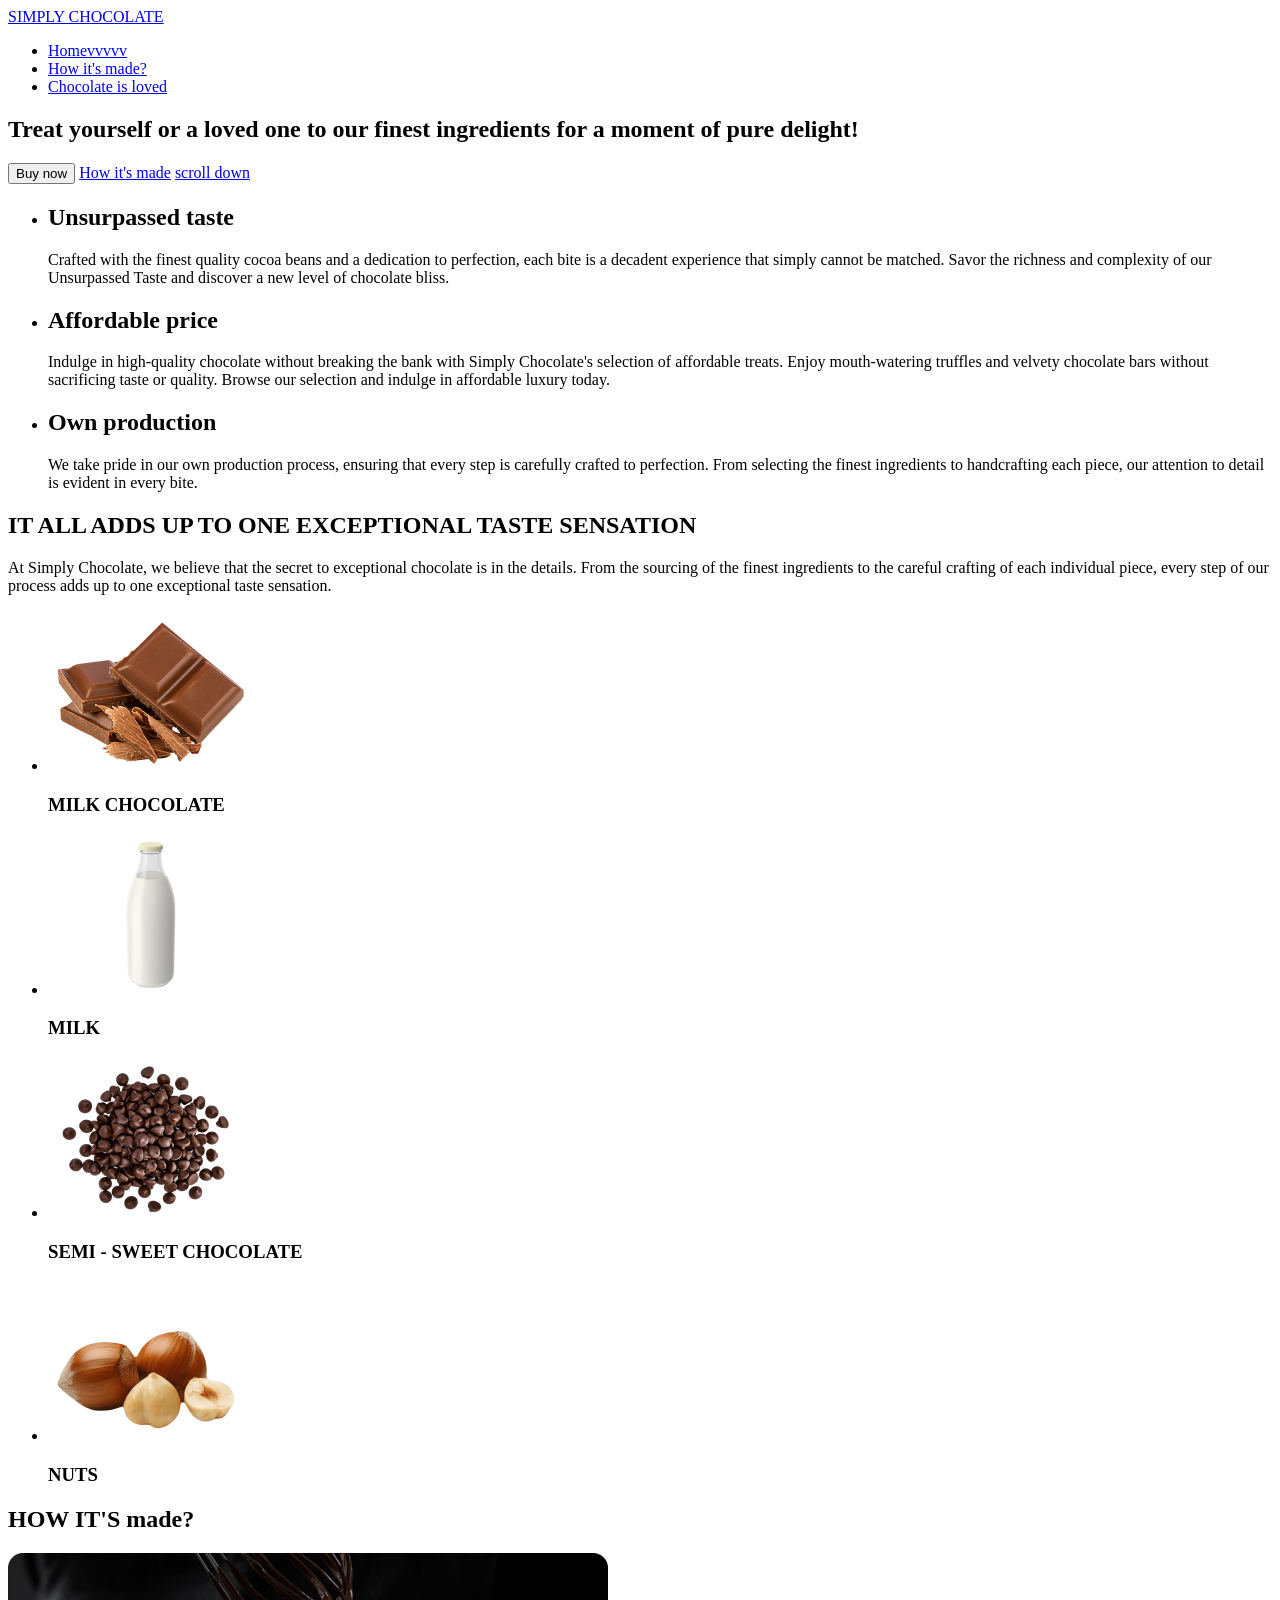
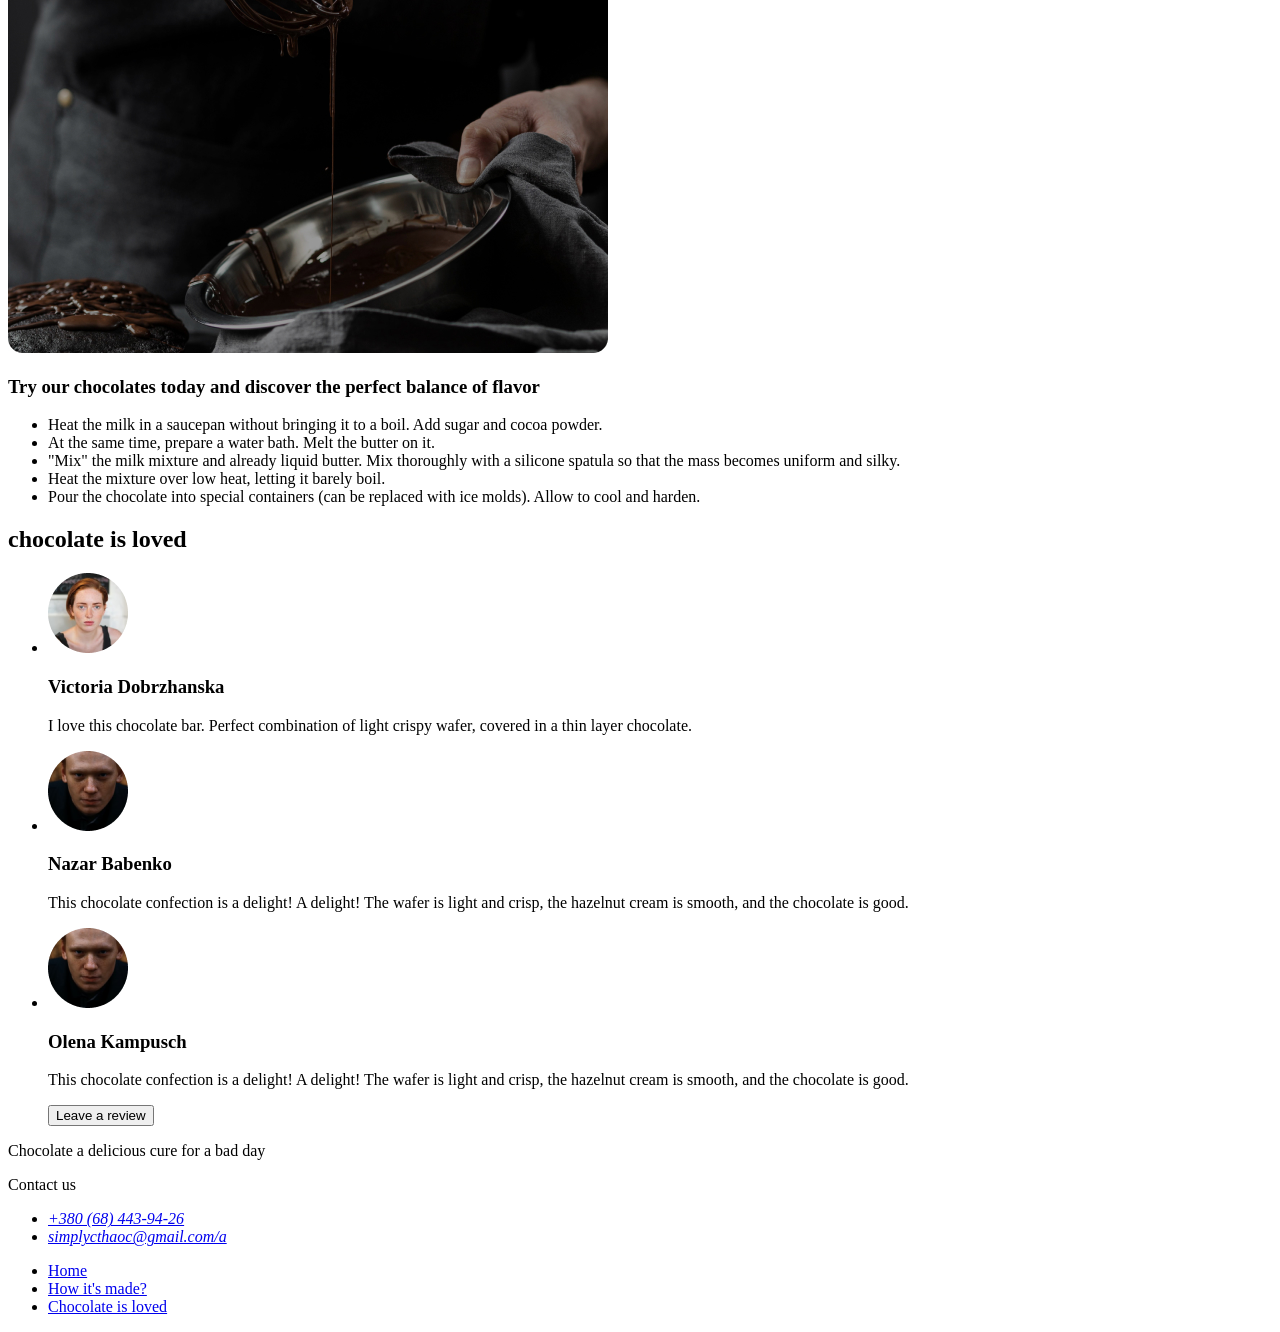
==== index.html @ fe91144f "update" ====
<!doctype html>
<html lang="en">
  <head>
    <meta charset="UTF-8" />
    <meta name="viewport" content="width=device-width, initial-scale=1.0" />
    <title>Document</title>
  </head>
  <body>
    <header id="home">
      <a href="./index.html">SIMPLY CHOCOLATE</a>
      <nav>
        <ul>
          <li>
            <a href="#home">Homevvvvv</a>
          </li>
          <li>
            <a href="#made">How it's made?</a>
          </li>
          <li>
            <a href="#loved">Chocolate is loved</a>
          </li>
        </ul>
      </nav>
    </header>
    <main>
      <section>
        <h1>
          Treat yourself or a loved one to our finest ingredients for a moment
          of pure delight!
        </h1>
        <button type="button">Buy now</button>
        <a href="#made">How it's made</a>
        <a href="#down">scroll down</a>
      </section>
      <section>
        <ul>
          <li>
            <h2>Unsurpassed taste</h2>
            <p>
              Crafted with the finest quality cocoa beans and a dedication to
              perfection, each bite is a decadent experience that simply cannot
              be matched. Savor the richness and complexity of our Unsurpassed
              Taste and discover a new level of chocolate bliss.
            </p>
          </li>
          <li>
            <h2>Affordable price</h2>
            <p>
              Indulge in high-quality chocolate without breaking the bank with
              Simply Chocolate's selection of affordable treats. Enjoy
              mouth-watering truffles and velvety chocolate bars without
              sacrificing taste or quality. Browse our selection and indulge in
              affordable luxury today.
            </p>
          </li>
          <li>
            <h2>Own production</h2>
            <p>
              We take pride in our own production process, ensuring that every
              step is carefully crafted to perfection. From selecting the finest
              ingredients to handcrafting each piece, our attention to detail is
              evident in every bite.
            </p>
          </li>
        </ul>
      </section>
      <section>
        <h2>IT ALL ADDS UP TO ONE EXCEPTIONAL TASTE SENSATION</h2>
        <p>
          At Simply Chocolate, we believe that the secret to exceptional
          chocolate is in the details. From the sourcing of the finest
          ingredients to the careful crafting of each individual piece, every
          step of our process adds up to one exceptional taste sensation.
        </p>
        <ul>
          <li>
            <img
              src="./img/milk_chokolate.png"
              width="206"
              height="160"
              alt="MILK CHOCOLATE"
            />
            <h3>MILK CHOCOLATE</h3>
          </li>
          <li>
            <img
              src="./img/milk.png"
              width="206"
              height="160"
              alt="MILK CHOCOLATE"
            />
            <h3>MILK</h3>
          </li>
          <li>
            <img
              src="./img/milk-white-chocolate.png"
              width="206"
              height="160"
              alt="MILK CHOCOLATE"
            />
            <h3>SEMI - SWEET CHOCOLATE</h3>
          </li>
          <li>
            <img
              src="./img/nuts.png"
              width="206"
              height="160"
              alt="MILK CHOCOLATE"
            />
            <h3>NUTS</h3>
          </li>
        </ul>
      </section>
      <section id="made">
        <h2>HOW IT'S made?</h2>
        <img
          src="./img/how-its-made.jpg"
          width="600"
          height="400"
          alt="How it's made"
        />
        <h3>
          Try our chocolates today and discover the perfect balance of flavor
        </h3>
        <ul>
          <li>
            Heat the milk in a saucepan without bringing it to a boil. Add sugar
            and cocoa powder.
          </li>
          <li>
            At the same time, prepare a water bath. Melt the butter on it.
          </li>
          <li>
            "Mix" the milk mixture and already liquid butter. Mix thoroughly
            with a silicone spatula so that the mass becomes uniform and silky.
          </li>
          <li>Heat the mixture over low heat, letting it barely boil.</li>
          <li>
            Pour the chocolate into special containers (can be replaced with ice
            molds). Allow to cool and harden.
          </li>
        </ul>
      </section>
      <section id="loved">
        <h2>chocolate is loved</h2>
        <ul>
          <li>
            <img
              src="./img/Victoria_Dobrzhanska.png"
              width="80"
              height="80"
              alt="Victoria_Dobrzhansk"
            />
            <h3>Victoria Dobrzhanska</h3>
            <p>
              I love this chocolate bar. Perfect combination of light crispy
              wafer, covered in a thin layer chocolate.
            </p>
          </li>
          <li>
            <img
              src="./img/Nazar_Babenko.png"
              width="80"
              height="80"
              alt="Nazar Babenko"
            />
            <h3>Nazar Babenko</h3>
            <p>
              This chocolate confection is a delight! A delight! The wafer is
              light and crisp, the hazelnut cream is smooth, and the chocolate
              is good.
            </p>
          </li>
          <li>
            <img
              src="./img/Nazar_Babenko.png"
              width="80"
              height="80"
              alt="Nazar Babenko"
            />
            <h3>Olena Kampusch</h3>
            <p>
              This chocolate confection is a delight! A delight! The wafer is
              light and crisp, the hazelnut cream is smooth, and the chocolate
              is good.
            </p>
          </li>
          <button type="button">Leave  a review</button>
        </ul>
      </section>
      <footer id="down"> 
        <p>Chocolate a delicious cure for a bad day</p>
        <p>Contact us</p>
        <address>
          <ul>
            <li><a href="tel:++380684439426">+380 (68) 443-94-26</a></li>
            <li><a href="mailto:simplycthaoc@gmail.com">simplycthaoc@gmail.com/a</li>
        </ul>
        </address>
        <ul>
          <li><a href="./index.html">Home</a></li>
          <li><a href="#made">How it's made?</a></li>
          <li><a href="#loved">Chocolate is loved</a></li>
        </ul>
      </footer>
    </main>
  </body>
</html>
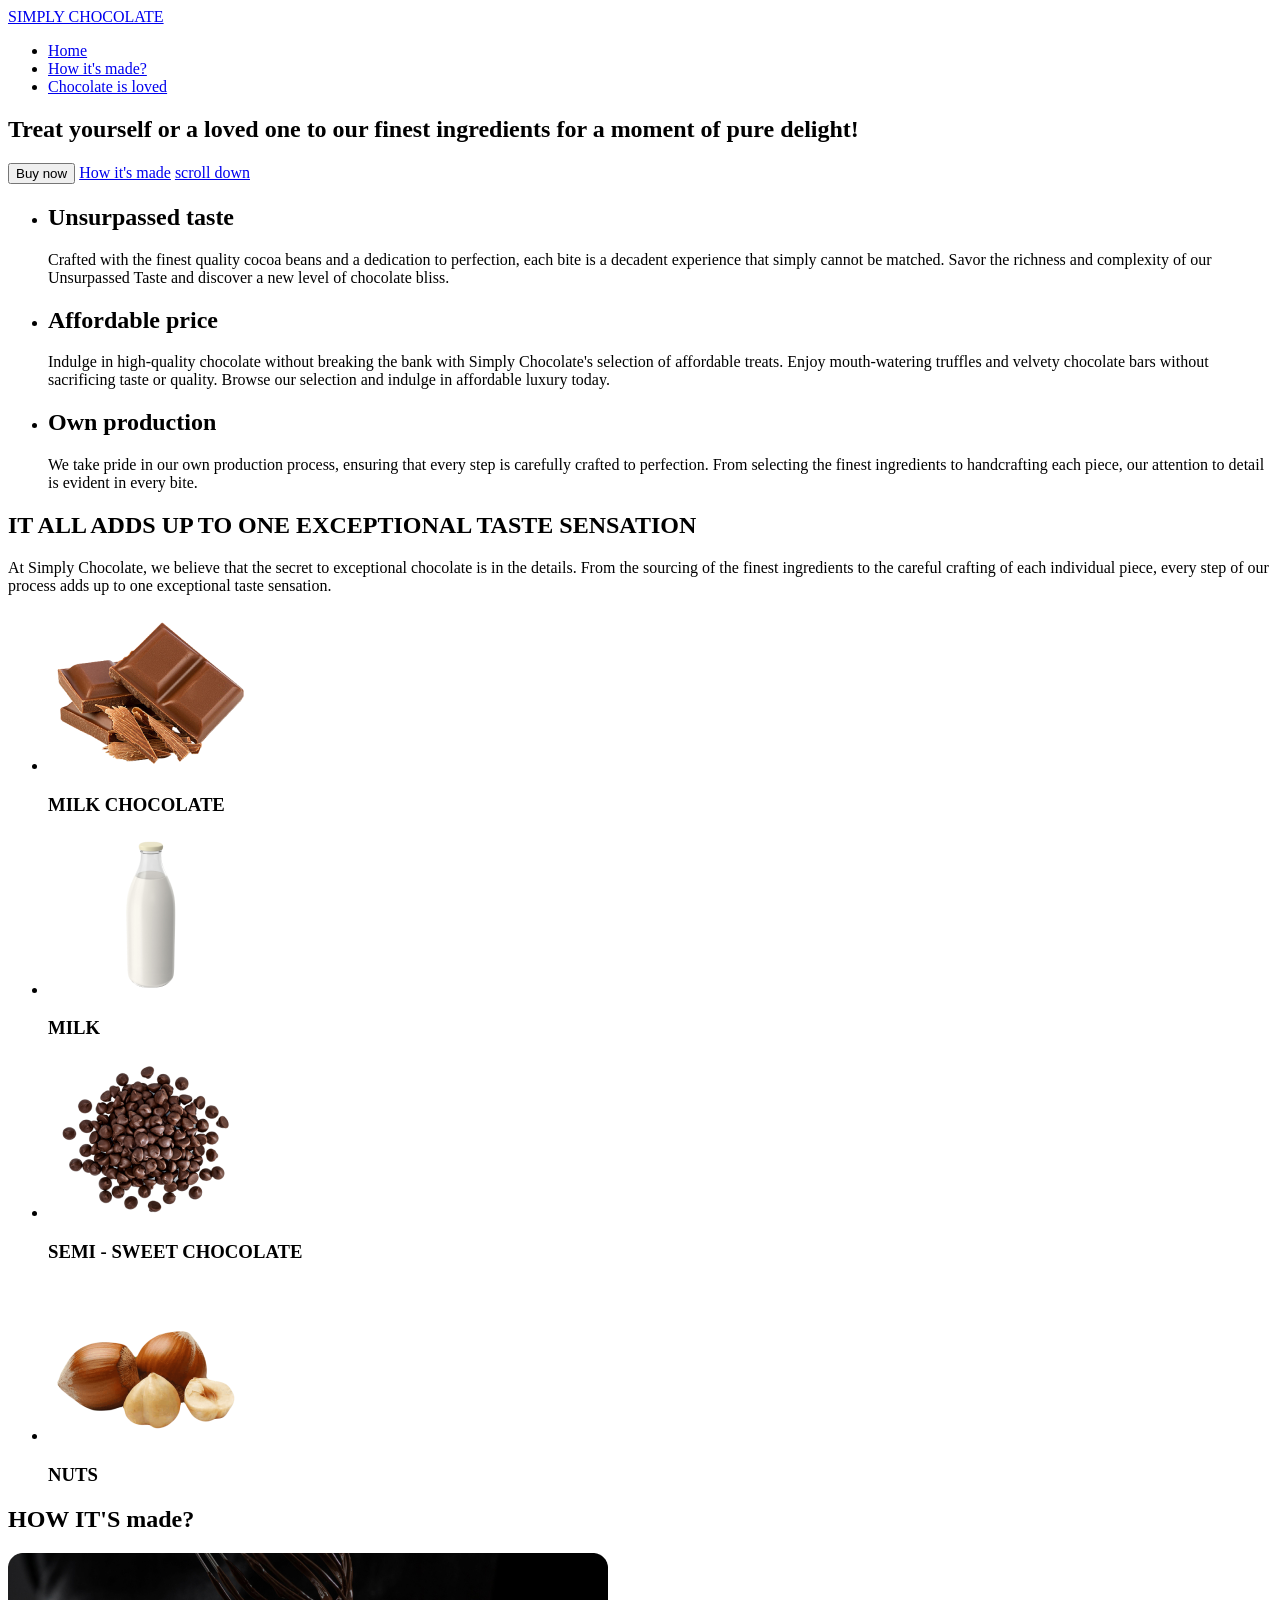
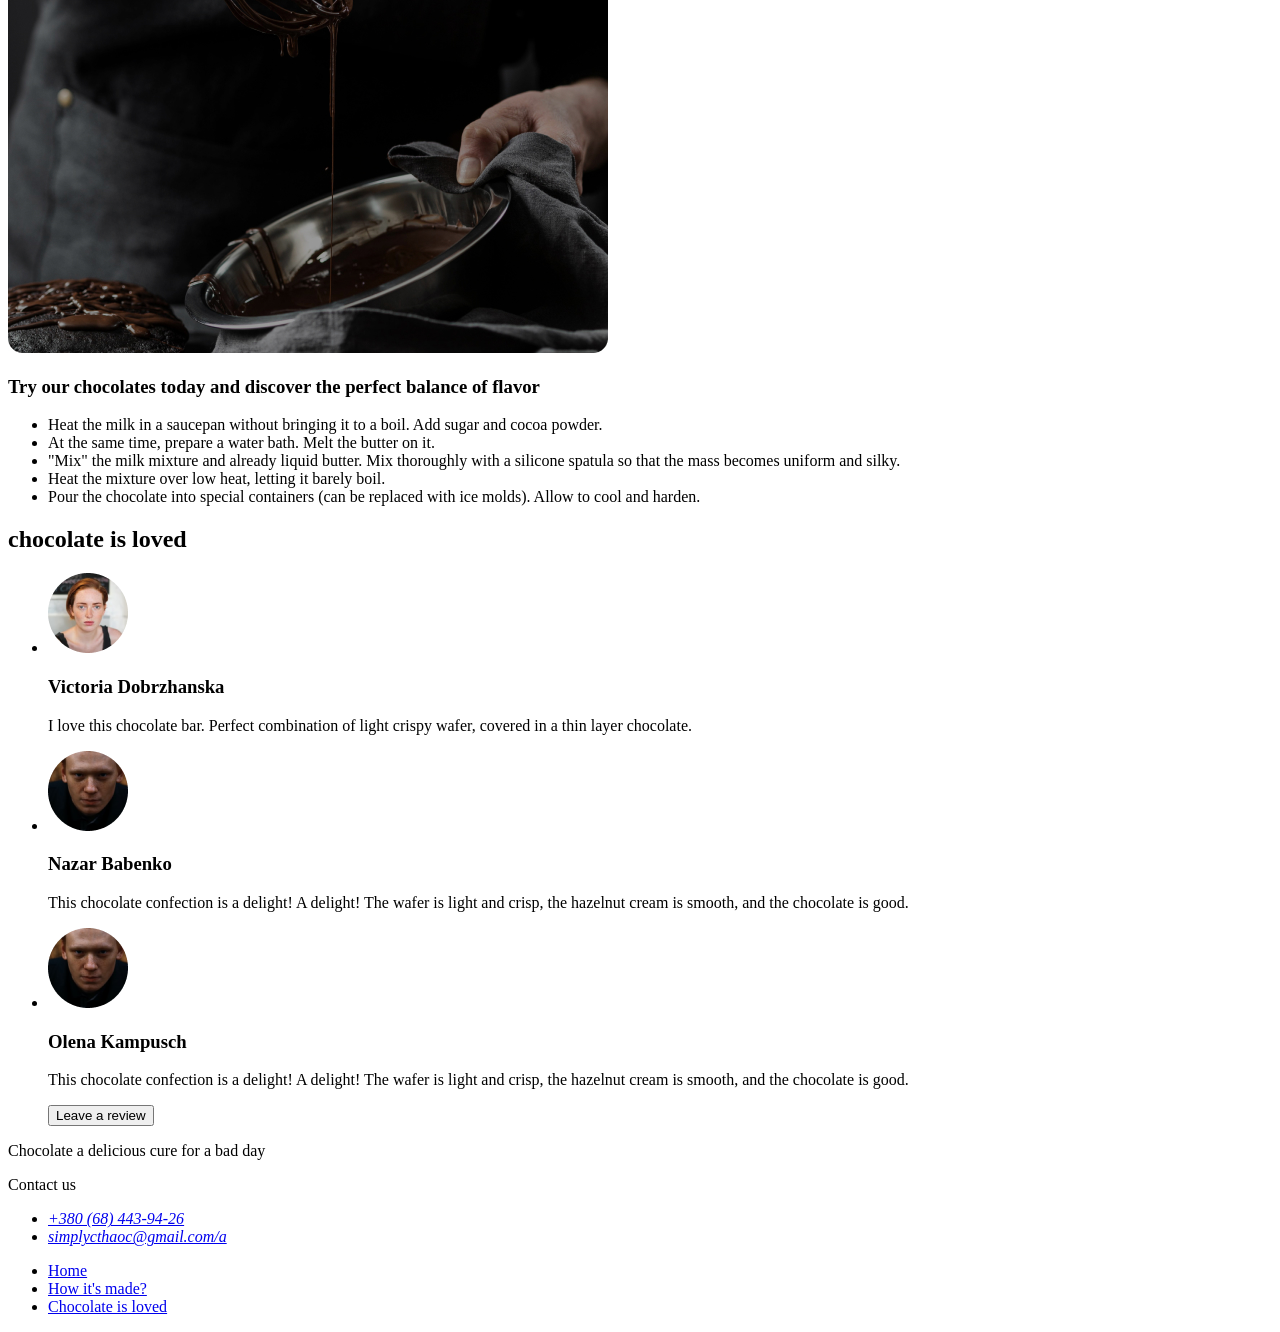
==== commit 34c0894e: "update" ====
--- a/index.html
+++ b/index.html
@@ -11,7 +11,7 @@
       <nav>
         <ul>
           <li>
-            <a href="#home">Homevvvvv</a>
+            <a href="#home">Home</a>
           </li>
           <li>
             <a href="#made">How it's made?</a>
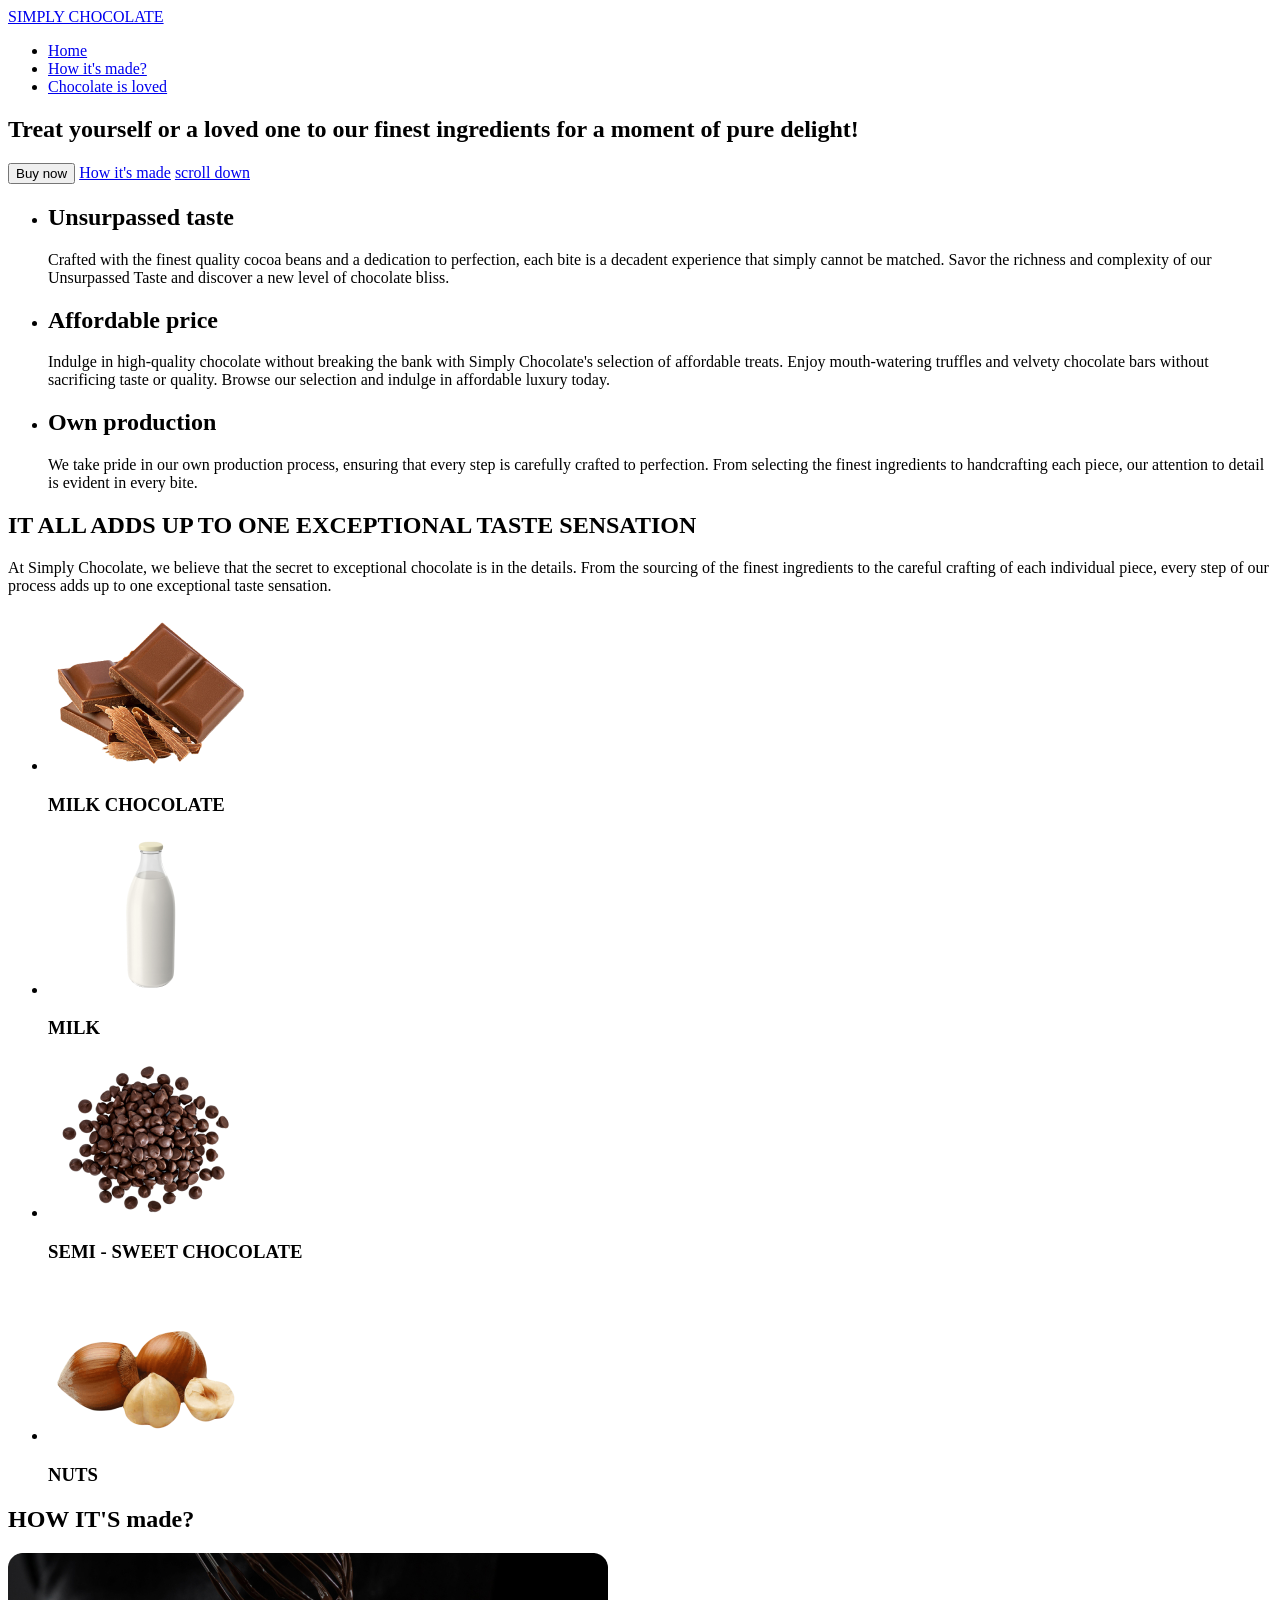
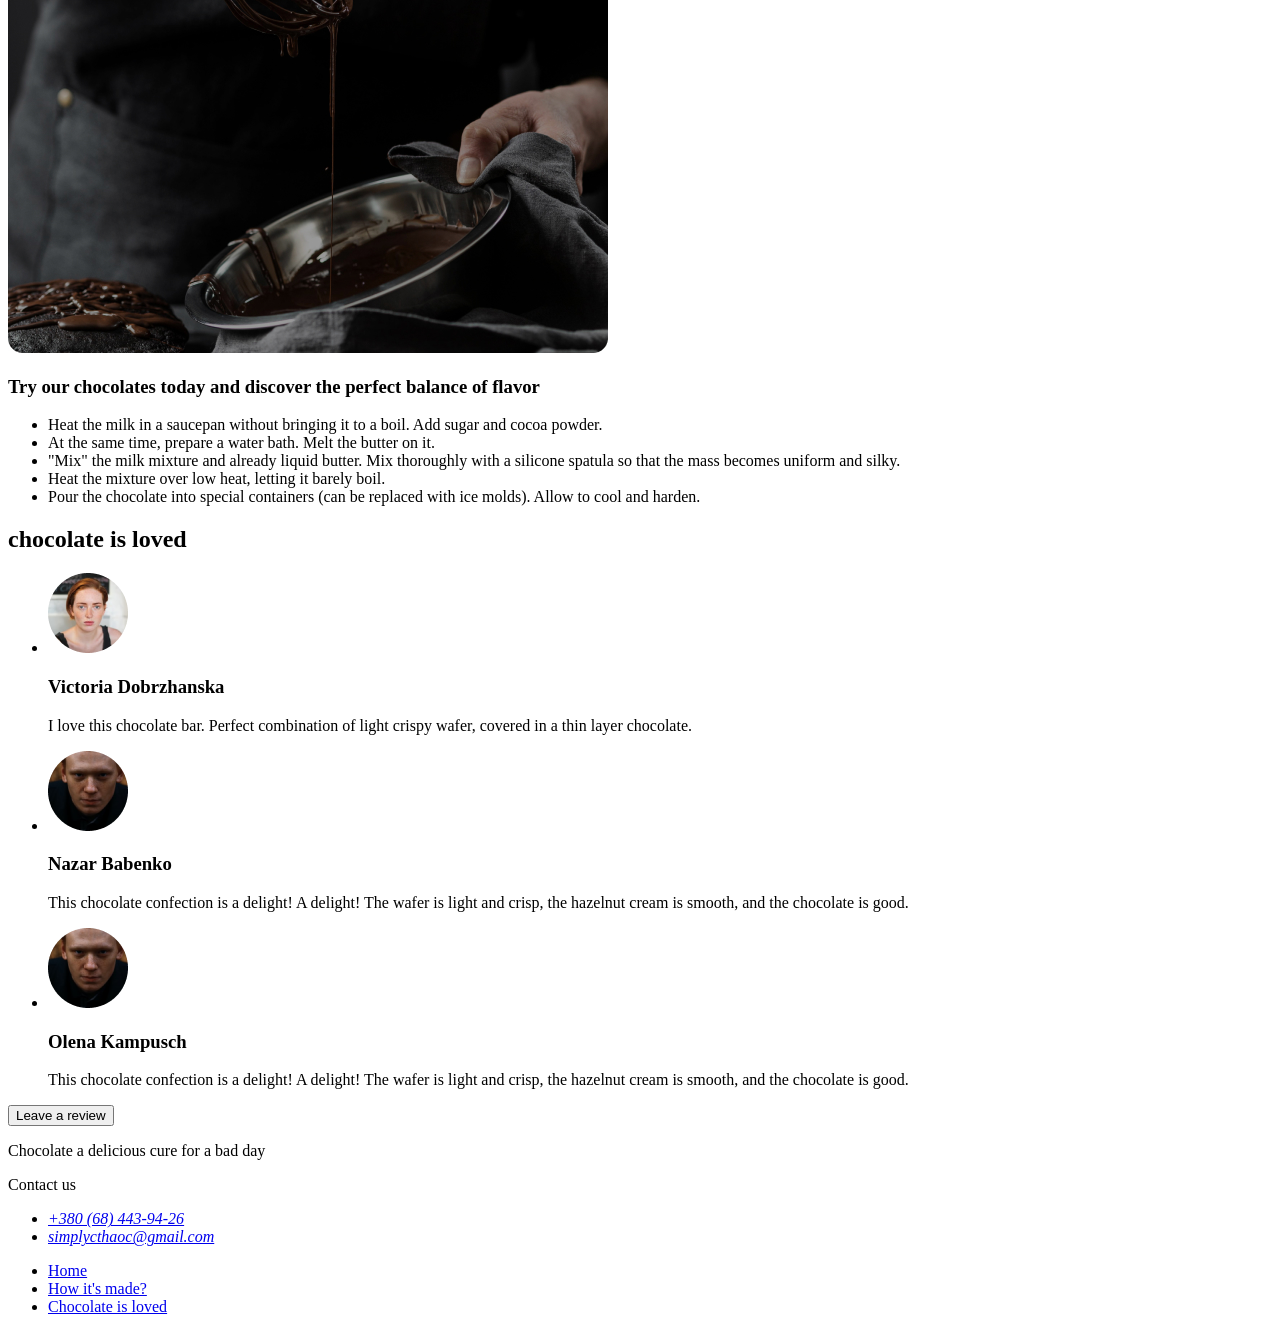
==== commit 1ecbe91c: "update" ====
--- a/index.html
+++ b/index.html
@@ -185,17 +185,18 @@
               is good.
             </p>
           </li>
-          <button type="button">Leave  a review</button>
-        </ul>
-      </section>
-      <footer id="down"> 
+        </ul>
+        <button type="button">Leave a review</button>
+      </section>
+    </main>
+    <footer id="down"> 
         <p>Chocolate a delicious cure for a bad day</p>
         <p>Contact us</p>
         <address>
           <ul>
-            <li><a href="tel:++380684439426">+380 (68) 443-94-26</a></li>
-            <li><a href="mailto:simplycthaoc@gmail.com">simplycthaoc@gmail.com/a</li>
-        </ul>
+            <li><a href="tel:+380684439426">+380 (68) 443-94-26</a></li>
+            <li><a href="mailto:simplycthaoc@gmail.com">simplycthaoc@gmail.com</a></li>
+          </ul>
         </address>
         <ul>
           <li><a href="./index.html">Home</a></li>
@@ -203,6 +204,5 @@
           <li><a href="#loved">Chocolate is loved</a></li>
         </ul>
       </footer>
-    </main>
   </body>
 </html>
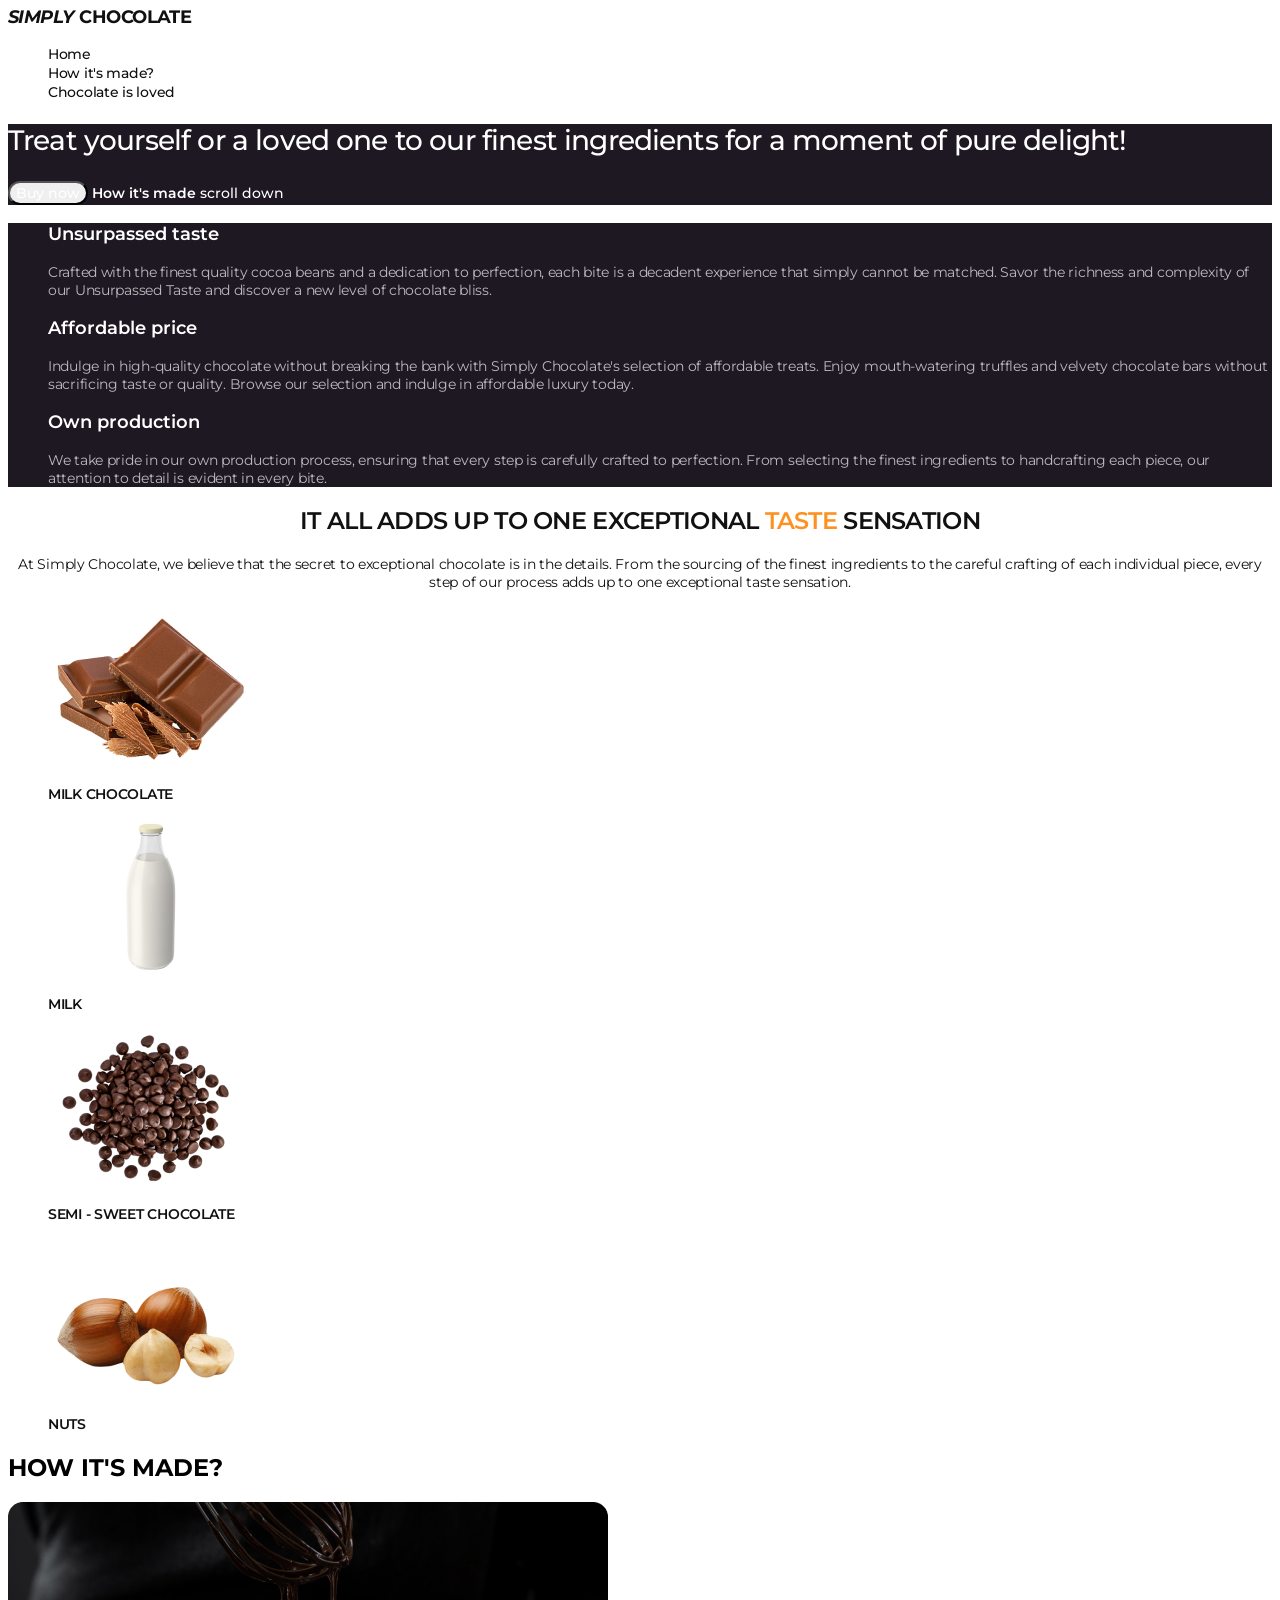
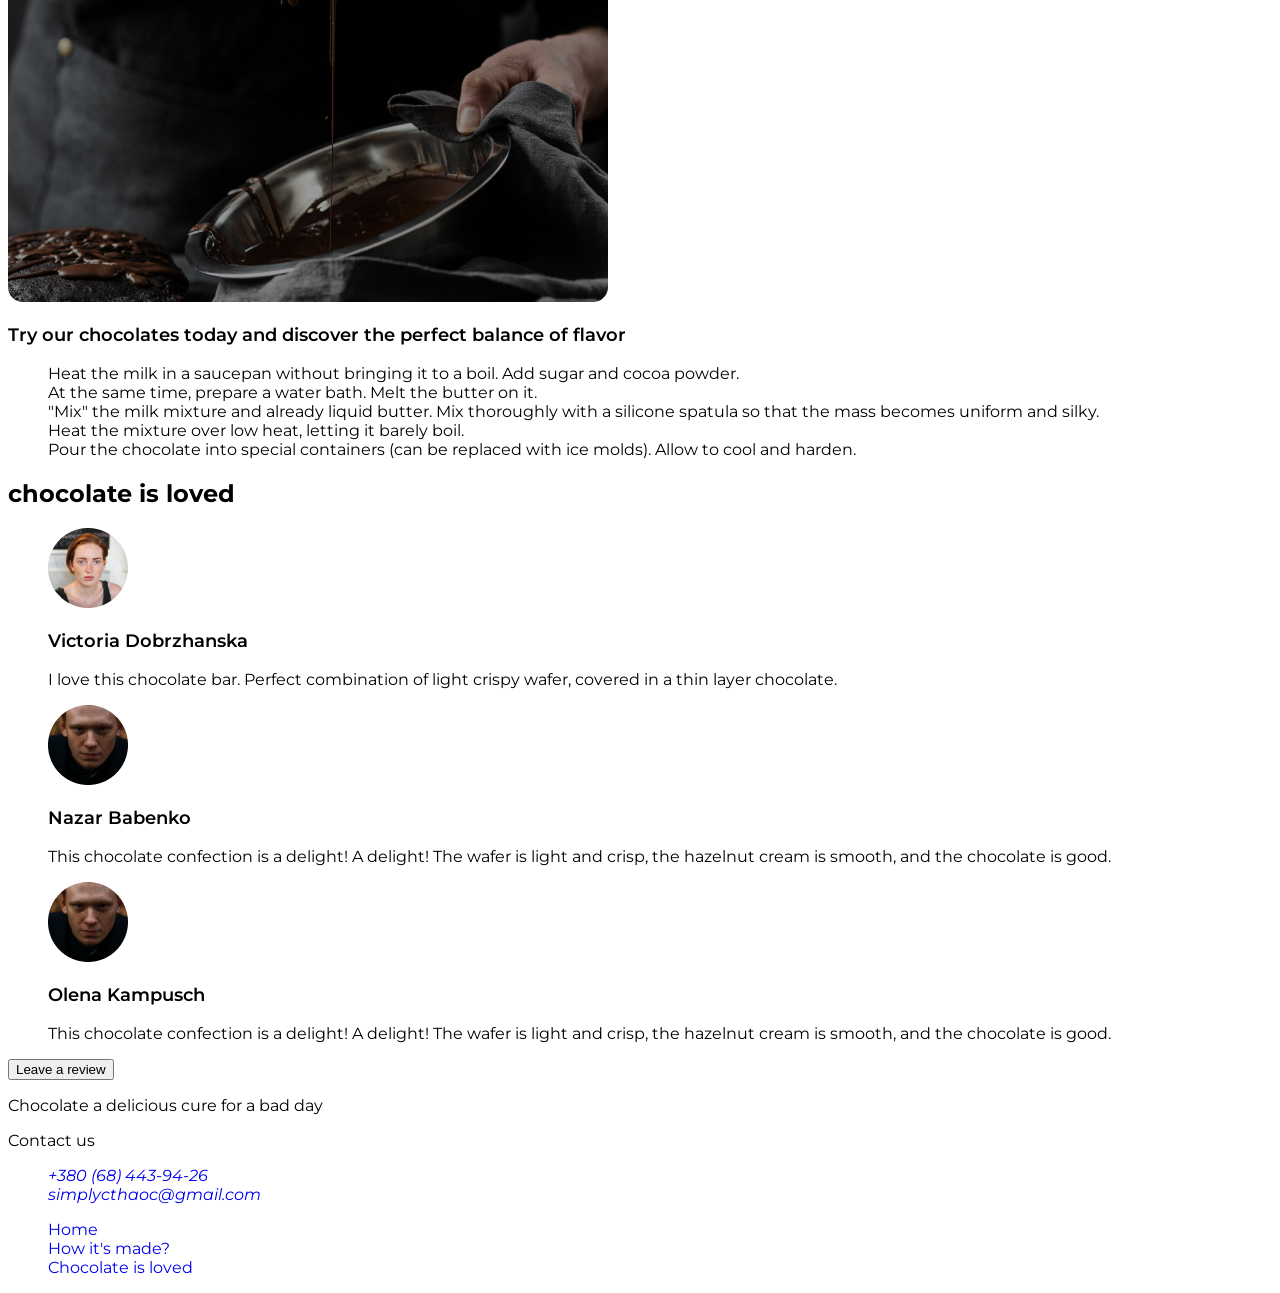
==== commit b598edf5: "update" ====
--- a/index.html
+++ b/index.html
@@ -4,48 +4,66 @@
     <meta charset="UTF-8" />
     <meta name="viewport" content="width=device-width, initial-scale=1.0" />
     <title>Document</title>
+    <link rel="preconnect" href="https://fonts.googleapis.com" />
+    <link rel="preconnect" href="https://fonts.gstatic.com" crossorigin />
+    <link
+      href="https://fonts.googleapis.com/css2?family=Montserrat:wght@400;500;600;700&display=swap"
+      rel="stylesheet"
+    />
+    <link rel="stylesheet" href="./style.css" />
   </head>
+
   <body>
-    <header id="home">
-      <a href="./index.html">SIMPLY CHOCOLATE</a>
-      <nav>
-        <ul>
-          <li>
-            <a href="#home">Home</a>
-          </li>
-          <li>
-            <a href="#made">How it's made?</a>
-          </li>
-          <li>
-            <a href="#loved">Chocolate is loved</a>
+    <!-- Header -->
+    <header class="header">
+      <a class="header-logo" href="./index.html"
+        ><span class="header-logo-italic">SIMPLY</span> CHOCOLATE</a
+      >
+      <nav class="header-navigation">
+        <ul class="header-list">
+          <li class="header-item">
+            <a class="header-link" href="#home">Home</a>
+          </li>
+
+          <li class="header-item">
+            <a class="header-link" href="#made">How it's made?</a>
+          </li>
+
+          <li class="header-item">
+            <a class="header-link" href="#loved">Chocolate is loved</a>
           </li>
         </ul>
       </nav>
     </header>
     <main>
-      <section>
-        <h1>
+      <!-- Hero -->
+      <section class="hero">
+        <h1 class="hero-title">
           Treat yourself or a loved one to our finest ingredients for a moment
           of pure delight!
         </h1>
-        <button type="button">Buy now</button>
-        <a href="#made">How it's made</a>
-        <a href="#down">scroll down</a>
-      </section>
-      <section>
-        <ul>
-          <li>
-            <h2>Unsurpassed taste</h2>
-            <p>
+
+        <button class="hero-button" type="button">Buy now</button>
+        <a class="hero-button-link" href="#made">How it's made</a>
+        <a class="hero-button-scroll" href="#down">scroll down</a>
+      </section>
+
+      <!-- Our Values Hidden-->
+      <section class="features">
+        <h2 class="visually-hidden">Our Values</h2>
+        <ul class="features-list">
+          <li class="features-item">
+            <h3 class="features-subtitle">Unsurpassed taste</h3>
+            <p class="features-item-text">
               Crafted with the finest quality cocoa beans and a dedication to
               perfection, each bite is a decadent experience that simply cannot
               be matched. Savor the richness and complexity of our Unsurpassed
               Taste and discover a new level of chocolate bliss.
             </p>
           </li>
-          <li>
-            <h2>Affordable price</h2>
-            <p>
+          <li class="features-item">
+            <h3 class="features-subtitle">Affordable price</h3>
+            <p class="features-item-text">
               Indulge in high-quality chocolate without breaking the bank with
               Simply Chocolate's selection of affordable treats. Enjoy
               mouth-watering truffles and velvety chocolate bars without
@@ -53,9 +71,9 @@
               affordable luxury today.
             </p>
           </li>
-          <li>
-            <h2>Own production</h2>
-            <p>
+          <li class="features-item">
+            <h3 class="features-subtitle">Own production</h3>
+            <p class="features-item-text">
               We take pride in our own production process, ensuring that every
               step is carefully crafted to perfection. From selecting the finest
               ingredients to handcrafting each piece, our attention to detail is
@@ -64,55 +82,67 @@
           </li>
         </ul>
       </section>
-      <section>
-        <h2>IT ALL ADDS UP TO ONE EXCEPTIONAL TASTE SENSATION</h2>
-        <p>
+
+      <!-- IT ALL ADDS UP TO ONE EXCEPTIONAL TASTE SENSATION -->
+      <section class="taste">
+        <h2 class="taste-title">
+          It all adds up to one exceptional
+          <span class="accent">taste</span> sensation
+        </h2>
+        <p class="taste-text">
           At Simply Chocolate, we believe that the secret to exceptional
           chocolate is in the details. From the sourcing of the finest
           ingredients to the careful crafting of each individual piece, every
           step of our process adds up to one exceptional taste sensation.
         </p>
-        <ul>
-          <li>
-            <img
+
+        <ul class="taste-list">
+          <li class="taste-item">
+            <img
+              class="taste-image"
               src="./img/milk_chokolate.png"
               width="206"
               height="160"
               alt="MILK CHOCOLATE"
             />
-            <h3>MILK CHOCOLATE</h3>
-          </li>
-          <li>
-            <img
+            <h3 class="taste-subtitle">MILK CHOCOLATE</h3>
+          </li>
+          <li class="taste-item">
+            <img
+              class="taste-image"
               src="./img/milk.png"
               width="206"
               height="160"
               alt="MILK CHOCOLATE"
             />
-            <h3>MILK</h3>
-          </li>
-          <li>
-            <img
+            <h3 class="taste-subtitle">MILK</h3>
+          </li>
+          <li class="taste-item">
+            <img
+              class="taste-image"
               src="./img/milk-white-chocolate.png"
               width="206"
               height="160"
               alt="MILK CHOCOLATE"
             />
-            <h3>SEMI - SWEET CHOCOLATE</h3>
-          </li>
-          <li>
-            <img
+            <h3 class="taste-subtitle">SEMI - SWEET CHOCOLATE</h3>
+          </li>
+          <li class="taste-item">
+            <img
+              class="taste-image"
               src="./img/nuts.png"
               width="206"
               height="160"
               alt="MILK CHOCOLATE"
             />
-            <h3>NUTS</h3>
-          </li>
-        </ul>
-      </section>
+            <h3 class="taste-subtitle">NUTS</h3>
+          </li>
+        </ul>
+      </section>
+
+      <!-- HOW IT'S MADE? -->
       <section id="made">
-        <h2>HOW IT'S made?</h2>
+        <h2>HOW IT'S MADE?</h2>
         <img
           src="./img/how-its-made.jpg"
           width="600"
@@ -141,6 +171,8 @@
           </li>
         </ul>
       </section>
+
+      <!-- chocolate is loved -->
       <section id="loved">
         <h2>chocolate is loved</h2>
         <ul>
@@ -189,20 +221,24 @@
         <button type="button">Leave a review</button>
       </section>
     </main>
-    <footer id="down"> 
-        <p>Chocolate a delicious cure for a bad day</p>
-        <p>Contact us</p>
-        <address>
-          <ul>
-            <li><a href="tel:+380684439426">+380 (68) 443-94-26</a></li>
-            <li><a href="mailto:simplycthaoc@gmail.com">simplycthaoc@gmail.com</a></li>
-          </ul>
-        </address>
+
+    <!-- Footer -->
+    <footer id="down">
+      <p>Chocolate a delicious cure for a bad day</p>
+      <p>Contact us</p>
+      <address>
         <ul>
-          <li><a href="./index.html">Home</a></li>
-          <li><a href="#made">How it's made?</a></li>
-          <li><a href="#loved">Chocolate is loved</a></li>
-        </ul>
-      </footer>
+          <li><a href="tel:+380684439426">+380 (68) 443-94-26</a></li>
+          <li>
+            <a href="mailto:simplycthaoc@gmail.com">simplycthaoc@gmail.com</a>
+          </li>
+        </ul>
+      </address>
+      <ul>
+        <li><a href="./index.html">Home</a></li>
+        <li><a href="#made">How it's made?</a></li>
+        <li><a href="#loved">Chocolate is loved</a></li>
+      </ul>
+    </footer>
   </body>
 </html>
--- a/style.css
+++ b/style.css
@@ -0,0 +1,156 @@
+html {
+  scroll-behavior: smooth;
+}
+
+body {
+  font-family: "Montserrat", Arial, sans-serif;
+}
+
+ul {
+  list-style-type: none;
+}
+
+a {
+  text-decoration: none;
+}
+
+h3 {
+  font-weight: 600;
+  font-size: 18px;
+}
+.header-logo {
+  font-weight: 700;
+  font-size: 18px;
+  line-height: 1.11;
+  letter-spacing: -0.03em;
+  color: #111;
+}
+
+.header-logo span {
+  font-style: italic;
+}
+
+.header-logo-italic {
+  font-style: italic;
+}
+
+.header-link {
+  color: #111;
+  font-size: 14px;
+  font-style: normal;
+  font-weight: 500;
+  line-height: 16px; /* 114.286% */
+  letter-spacing: -0.28px;
+}
+.header-link:hover {
+  color: #fd9222;
+}
+
+.hero {
+  background-color: #1e1823;
+}
+
+.hero-title {
+  font-weight: 500;
+  font-size: 28px;
+  line-height: 1.21;
+  letter-spacing: -0.03em;
+  color: #fff;
+}
+
+.hero-button {
+  font-weight: 500;
+  font-family: Montserrat, sans-serif;
+  font-size: 14px;
+  border-radius: 100px;
+  color: #fff;
+}
+
+.hero-button-link {
+  font-weight: 600;
+  font-size: 14px;
+  color: #fff;
+}
+
+.hero-button-scroll {
+  font-weight: 500;
+  font-size: 14px;
+  line-height: 1.29;
+  letter-spacing: -0.03;
+  color: #fff;
+}
+
+.features {
+  background: #1e1823;
+}
+
+.visually-hidden {
+  position: absolute;
+  width: 1px;
+  height: 1px;
+  margin: -1px;
+  border: 0;
+  padding: 0;
+  white-space: nowrap;
+  clip-path: inset(100%);
+  clip: rect(0 0 0 0);
+  overflow: hidden;
+}
+
+.features-list {
+}
+
+.features-item {
+}
+.features-subtitle {
+  font-weight: 600;
+  font-size: 18px;
+  color: #fff;
+}
+
+.features-item-text {
+  font-size: 14px;
+  letter-spacing: -0.02em;
+  color: rgba(255, 255, 255, 0.7);
+}
+
+.taste {
+}
+
+.taste-title {
+  font-weight: 600;
+  font-size: 24px;
+  line-height: 1.17;
+  letter-spacing: -0.03em;
+  text-transform: uppercase;
+  text-align: center;
+  color: #111;
+}
+
+.taste-text {
+  font-size: 14px;
+  line-height: 1.29;
+  letter-spacing: -0.02em;
+  text-align: center;
+  color: #111;
+}
+
+.taste-list {
+}
+.taste-item {
+}
+.taste-image {
+}
+
+.taste-title .accent {
+  color: #fd9222;
+}
+
+.taste-subtitle {
+  font-weight: 600;
+  font-size: 14px;
+  line-height: 1.29;
+  letter-spacing: -0.02em;
+  text-transform: uppercase;
+  color: #111;
+}
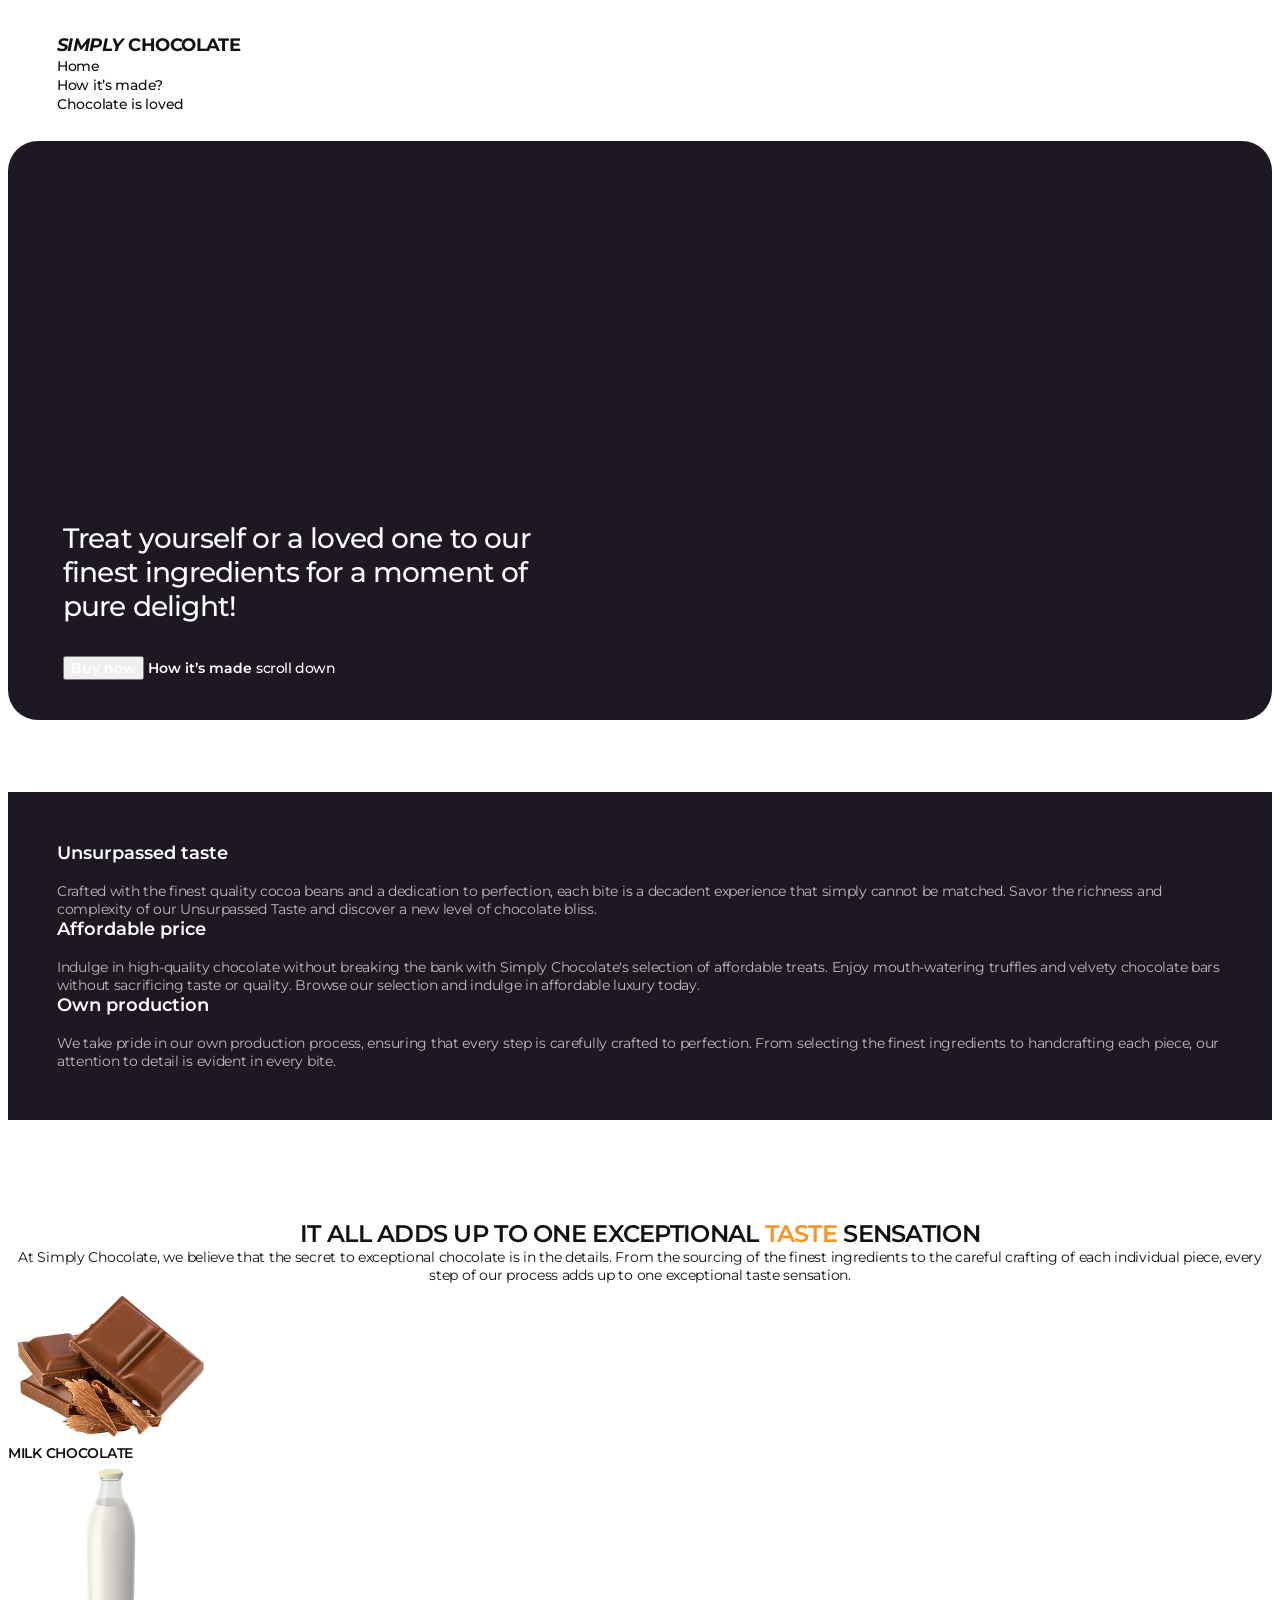
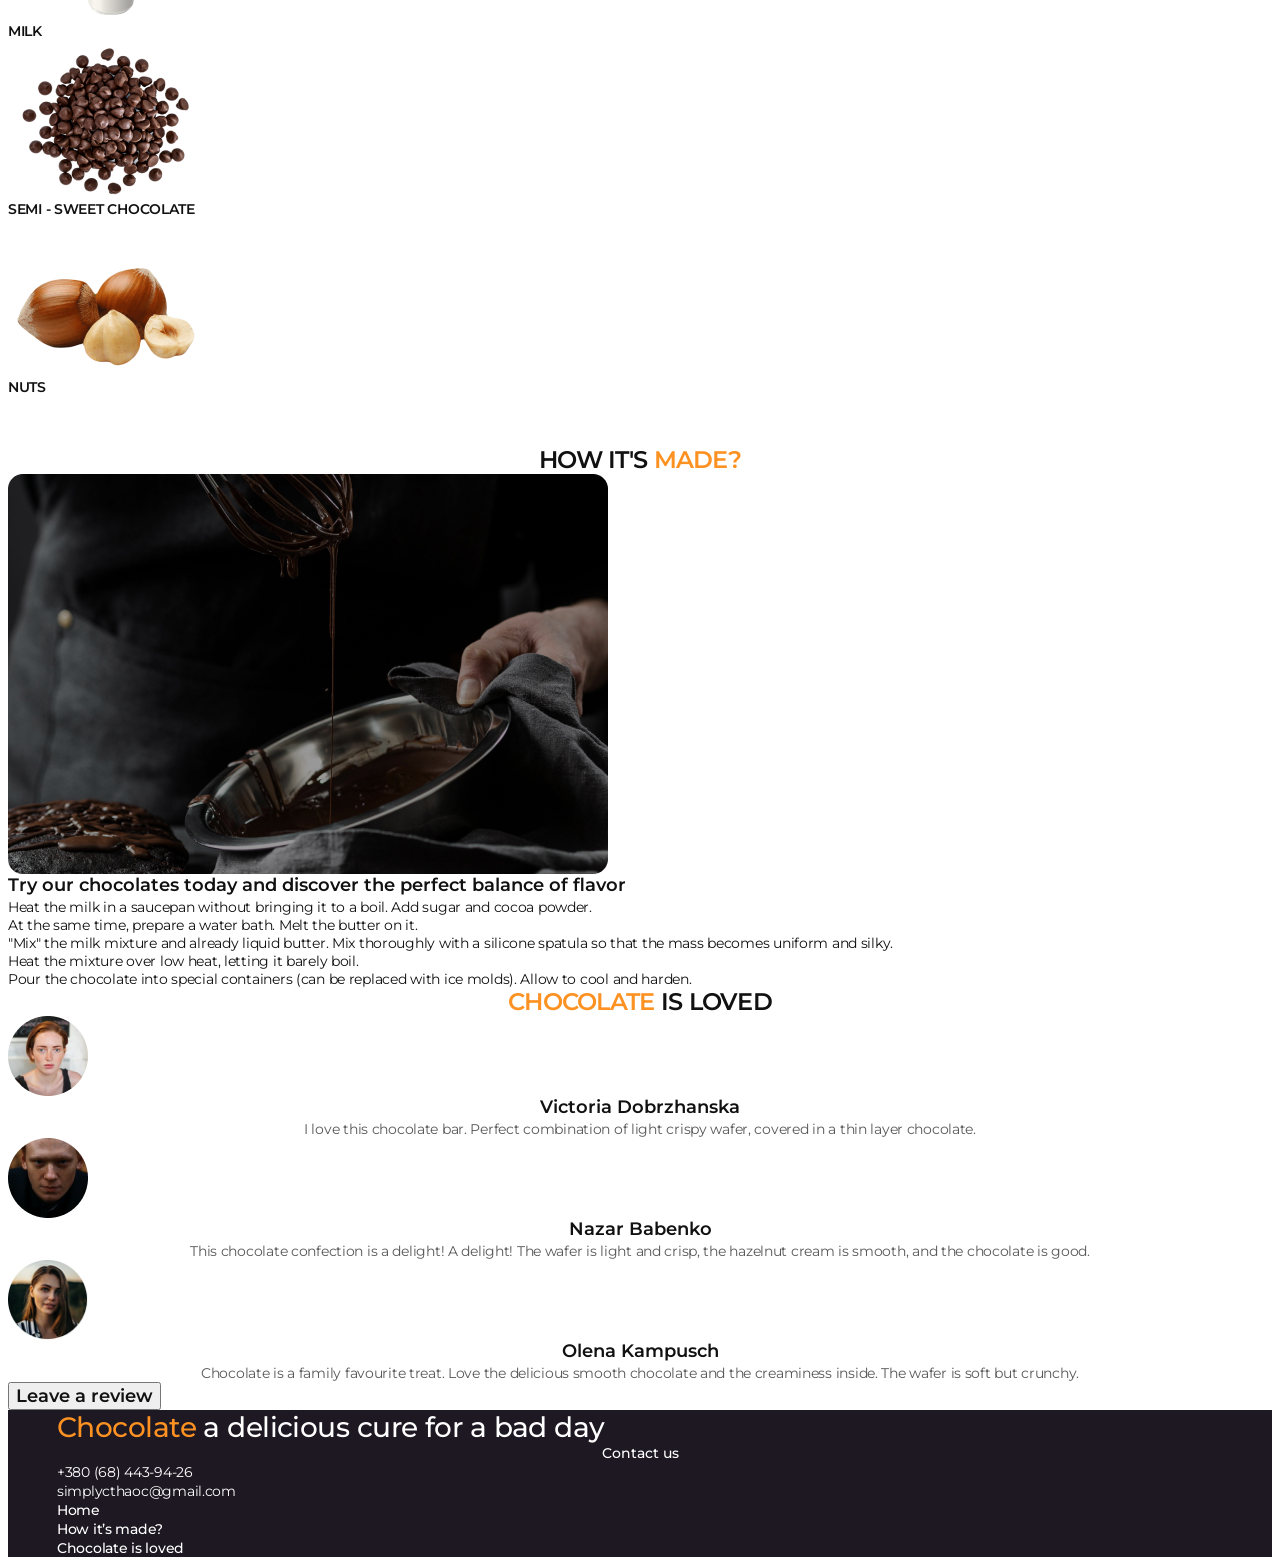
==== commit 247a1b04: "uodate" ====
--- a/index.html
+++ b/index.html
@@ -3,7 +3,7 @@
   <head>
     <meta charset="UTF-8" />
     <meta name="viewport" content="width=device-width, initial-scale=1.0" />
-    <title>Document</title>
+    <title>SIMPLY CHOCOLATE</title>
     <link rel="preconnect" href="https://fonts.googleapis.com" />
     <link rel="preconnect" href="https://fonts.gstatic.com" crossorigin />
     <link
@@ -14,78 +14,75 @@
   </head>
 
   <body>
-    <!-- Header -->
     <header class="header">
-      <a class="header-logo" href="./index.html"
-        ><span class="header-logo-italic">SIMPLY</span> CHOCOLATE</a
-      >
-      <nav class="header-navigation">
-        <ul class="header-list">
-          <li class="header-item">
-            <a class="header-link" href="#home">Home</a>
-          </li>
-
-          <li class="header-item">
-            <a class="header-link" href="#made">How it's made?</a>
-          </li>
-
-          <li class="header-item">
-            <a class="header-link" href="#loved">Chocolate is loved</a>
-          </li>
-        </ul>
-      </nav>
+      <div class="container">
+        <nav class="header-navigation">
+          <a class="header-logo" href="./index.html"
+            ><span class="header-logo-italic">SIMPLY</span> CHOCOLATE</a
+          >
+          <ul class="header-list">
+            <li class="header-item">
+              <a class="header-link" href="./index.html">Home</a>
+            </li>
+            <li class="header-item">
+              <a class="header-link" href="#made">How it’s made?</a>
+            </li>
+            <li class="header-item">
+              <a class="header-link" href="">Chocolate is loved</a>
+            </li>
+          </ul>
+        </nav>
+      </div>
     </header>
     <main>
-      <!-- Hero -->
       <section class="hero">
-        <h1 class="hero-title">
-          Treat yourself or a loved one to our finest ingredients for a moment
-          of pure delight!
-        </h1>
-
-        <button class="hero-button" type="button">Buy now</button>
-        <a class="hero-button-link" href="#made">How it's made</a>
-        <a class="hero-button-scroll" href="#down">scroll down</a>
-      </section>
-
-      <!-- Our Values Hidden-->
-      <section class="features">
-        <h2 class="visually-hidden">Our Values</h2>
-        <ul class="features-list">
-          <li class="features-item">
-            <h3 class="features-subtitle">Unsurpassed taste</h3>
-            <p class="features-item-text">
-              Crafted with the finest quality cocoa beans and a dedication to
-              perfection, each bite is a decadent experience that simply cannot
-              be matched. Savor the richness and complexity of our Unsurpassed
-              Taste and discover a new level of chocolate bliss.
-            </p>
-          </li>
-          <li class="features-item">
-            <h3 class="features-subtitle">Affordable price</h3>
-            <p class="features-item-text">
-              Indulge in high-quality chocolate without breaking the bank with
-              Simply Chocolate's selection of affordable treats. Enjoy
-              mouth-watering truffles and velvety chocolate bars without
-              sacrificing taste or quality. Browse our selection and indulge in
-              affordable luxury today.
-            </p>
-          </li>
-          <li class="features-item">
-            <h3 class="features-subtitle">Own production</h3>
-            <p class="features-item-text">
-              We take pride in our own production process, ensuring that every
-              step is carefully crafted to perfection. From selecting the finest
-              ingredients to handcrafting each piece, our attention to detail is
-              evident in every bite.
-            </p>
-          </li>
-        </ul>
-      </section>
-
-      <!-- IT ALL ADDS UP TO ONE EXCEPTIONAL TASTE SENSATION -->
+        <div class="container">
+          <h1 class="hero-title">
+            Treat yourself or a loved one to our finest ingredients for a moment
+            of pure delight!
+          </h1>
+          <button class="hero-button" type="button">Buy now</button>
+          <a class="hero-button-link" href="#made">How it’s made</a>
+          <a class="hero-scroll-link" href="#features">scroll down</a>
+        </div>
+      </section>
+      <section class="features" id="features">
+        <div class="container">
+          <h2 class="visually-hidden">Our Values</h2>
+          <ul class="features-list" id="features-list">
+            <li class="features-item">
+              <h3 class="features-subtitle">Unsurpassed taste</h3>
+              <p class="features-item-text">
+                Crafted with the finest quality cocoa beans and a dedication to
+                perfection, each bite is a decadent experience that simply
+                cannot be matched. Savor the richness and complexity of our
+                Unsurpassed Taste and discover a new level of chocolate bliss.
+              </p>
+            </li>
+            <li class="features-item">
+              <h3 class="features-subtitle">Affordable price</h3>
+              <p class="features-item-text">
+                Indulge in high-quality chocolate without breaking the bank with
+                Simply Chocolate's selection of affordable treats. Enjoy
+                mouth-watering truffles and velvety chocolate bars without
+                sacrificing taste or quality. Browse our selection and indulge
+                in affordable luxury today.
+              </p>
+            </li>
+            <li class="features-item">
+              <h3 class="features-subtitle">Own production</h3>
+              <p class="features-item-text">
+                We take pride in our own production process, ensuring that every
+                step is carefully crafted to perfection. From selecting the
+                finest ingredients to handcrafting each piece, our attention to
+                detail is evident in every bite.
+              </p>
+            </li>
+          </ul>
+        </div>
+      </section>
       <section class="taste">
-        <h2 class="taste-title">
+        <h2 class="taste-title section-title">
           It all adds up to one exceptional
           <span class="accent">taste</span> sensation
         </h2>
@@ -95,150 +92,182 @@
           ingredients to the careful crafting of each individual piece, every
           step of our process adds up to one exceptional taste sensation.
         </p>
-
         <ul class="taste-list">
           <li class="taste-item">
             <img
-              class="taste-image"
               src="./img/milk_chokolate.png"
               width="206"
               height="160"
-              alt="MILK CHOCOLATE"
-            />
-            <h3 class="taste-subtitle">MILK CHOCOLATE</h3>
-          </li>
-          <li class="taste-item">
-            <img
-              class="taste-image"
+              alt="mILK CHOCOLATE"
+              class="taste-image"
+            />
+            <h3 class="taste-subtitle">mILK CHOCOLATE</h3>
+          </li>
+          <li class="taste-item">
+            <img
               src="./img/milk.png"
-              width="206"
-              height="160"
-              alt="MILK CHOCOLATE"
-            />
-            <h3 class="taste-subtitle">MILK</h3>
-          </li>
-          <li class="taste-item">
-            <img
-              class="taste-image"
+              class="taste-image"
+              width="206"
+              height="160"
+              alt="Milk"
+            />
+            <h3 class="taste-subtitle">Milk</h3>
+          </li>
+          <li class="taste-item">
+            <img
               src="./img/milk-white-chocolate.png"
-              width="206"
-              height="160"
-              alt="MILK CHOCOLATE"
-            />
-            <h3 class="taste-subtitle">SEMI - SWEET CHOCOLATE</h3>
-          </li>
-          <li class="taste-item">
-            <img
-              class="taste-image"
+              class="taste-image"
+              width="206"
+              height="160"
+              alt="sEMI - SWEET CHOCOLATE"
+            />
+            <h3 class="taste-subtitle">sEMI - SWEET CHOCOLATE</h3>
+          </li>
+          <li class="taste-item">
+            <img
               src="./img/nuts.png"
-              width="206"
-              height="160"
-              alt="MILK CHOCOLATE"
-            />
-            <h3 class="taste-subtitle">NUTS</h3>
-          </li>
-        </ul>
-      </section>
-
-      <!-- HOW IT'S MADE? -->
-      <section id="made">
-        <h2>HOW IT'S MADE?</h2>
+              class="taste-image"
+              width="206"
+              height="160"
+              alt="nuts"
+            />
+            <h3 class="taste-subtitle">nuts</h3>
+          </li>
+        </ul>
+      </section>
+      <section class="made" id="made">
+        <h2 class="made-title section-title">
+          hOW IT'S <span class="accent">made?</span>
+        </h2>
         <img
           src="./img/how-its-made.jpg"
           width="600"
           height="400"
-          alt="How it's made"
+          alt="liquid chocolate"
+          class="made-image"
         />
-        <h3>
+        <h3 class="made-subtitle">
           Try our chocolates today and discover the perfect balance of flavor
         </h3>
-        <ul>
-          <li>
-            Heat the milk in a saucepan without bringing it to a boil. Add sugar
-            and cocoa powder.
-          </li>
-          <li>
-            At the same time, prepare a water bath. Melt the butter on it.
-          </li>
-          <li>
-            "Mix" the milk mixture and already liquid butter. Mix thoroughly
-            with a silicone spatula so that the mass becomes uniform and silky.
-          </li>
-          <li>Heat the mixture over low heat, letting it barely boil.</li>
-          <li>
-            Pour the chocolate into special containers (can be replaced with ice
-            molds). Allow to cool and harden.
-          </li>
-        </ul>
-      </section>
-
-      <!-- chocolate is loved -->
-      <section id="loved">
-        <h2>chocolate is loved</h2>
-        <ul>
-          <li>
+        <ul class="made-list">
+          <li class="made-item">
+            <p class="made-item-text">
+              Heat the milk in a saucepan without bringing it to a boil. Add
+              sugar and cocoa powder.
+            </p>
+          </li>
+          <li class="made-item">
+            <p class="made-item-text">
+              At the same time, prepare a water bath. Melt the butter on it.
+            </p>
+          </li>
+          <li class="made-item">
+            <p class="made-item-text">
+              "Mix" the milk mixture and already liquid butter. Mix thoroughly
+              with a silicone spatula so that the mass becomes uniform and
+              silky.
+            </p>
+          </li>
+          <li class="made-item">
+            <p class="made-item-text">
+              Heat the mixture over low heat, letting it barely boil.
+            </p>
+          </li>
+          <li class="made-item">
+            <p class="made-item-text">
+              Pour the chocolate into special containers (can be replaced with
+              ice molds). Allow to cool and harden.
+            </p>
+          </li>
+        </ul>
+      </section>
+      <section class="love">
+        <h2 class="love-title section-title">
+          <span class="accent">chocolate</span> is loved
+        </h2>
+        <ul class="love-list">
+          <li class="love-item">
             <img
               src="./img/Victoria_Dobrzhanska.png"
               width="80"
               height="80"
-              alt="Victoria_Dobrzhansk"
-            />
-            <h3>Victoria Dobrzhanska</h3>
-            <p>
+              alt="Victoria Dobrzhanska"
+              class="love-image"
+            />
+            <h3 class="love-subtitle">Victoria Dobrzhanska</h3>
+            <p class="love-item-text">
               I love this chocolate bar. Perfect combination of light crispy
               wafer, covered in a thin layer chocolate.
             </p>
           </li>
-          <li>
+          <li class="love-item">
             <img
               src="./img/Nazar_Babenko.png"
               width="80"
               height="80"
               alt="Nazar Babenko"
-            />
-            <h3>Nazar Babenko</h3>
-            <p>
+              class="love-image"
+            />
+            <h3 class="love-subtitle">Nazar Babenko</h3>
+            <p class="love-item-text">
               This chocolate confection is a delight! A delight! The wafer is
               light and crisp, the hazelnut cream is smooth, and the chocolate
               is good.
             </p>
           </li>
-          <li>
-            <img
-              src="./img/Nazar_Babenko.png"
+          <li class="love-item">
+            <img
+              src="./img/Olena_Kampusch.png"
               width="80"
               height="80"
-              alt="Nazar Babenko"
-            />
-            <h3>Olena Kampusch</h3>
-            <p>
-              This chocolate confection is a delight! A delight! The wafer is
-              light and crisp, the hazelnut cream is smooth, and the chocolate
-              is good.
-            </p>
-          </li>
-        </ul>
-        <button type="button">Leave a review</button>
+              alt="Olena Kampusch"
+              class="love-image"
+            />
+            <h3 class="love-subtitle">Olena Kampusch</h3>
+            <p class="love-item-text">
+              Chocolate is a family favourite treat. Love the delicious smooth
+              chocolate and the creaminess inside. The wafer is soft but
+              crunchy.
+            </p>
+          </li>
+        </ul>
+        <button type="button" class="love-button">Leave a review</button>
       </section>
     </main>
-
-    <!-- Footer -->
-    <footer id="down">
-      <p>Chocolate a delicious cure for a bad day</p>
-      <p>Contact us</p>
-      <address>
-        <ul>
-          <li><a href="tel:+380684439426">+380 (68) 443-94-26</a></li>
-          <li>
-            <a href="mailto:simplycthaoc@gmail.com">simplycthaoc@gmail.com</a>
-          </li>
-        </ul>
-      </address>
-      <ul>
-        <li><a href="./index.html">Home</a></li>
-        <li><a href="#made">How it's made?</a></li>
-        <li><a href="#loved">Chocolate is loved</a></li>
-      </ul>
+    <footer class="footer">
+      <div class="container">
+        <p class="footer-text">
+          <span class="accent">Chocolate</span> a delicious cure for a bad day
+        </p>
+        <p class="footer-contacts-title">Contact us</p>
+        <address class="footer-contacts">
+          <ul class="footer-contacts-list">
+            <li class="footer-contacts-item">
+              <a class="footer-contacts-link" href="tel:+380684439426"
+                >+380 (68) 443-94-26</a
+              >
+            </li>
+            <li class="footer-contacts-item">
+              <a
+                class="footer-contacts-link"
+                href="mailto:simplycthаoc@gmail.com"
+                >simplycthаoc@gmail.com</a
+              >
+            </li>
+          </ul>
+        </address>
+        <ul class="footer-menu-list">
+          <li class="footer-menu-item">
+            <a class="footer-menu-link" href="./index.html">Home</a>
+          </li>
+          <li class="footer-menu-item">
+            <a class="footer-menu-link" href="">How it’s made?</a>
+          </li>
+          <li class="footer-menu-item">
+            <a class="footer-menu-link" href="">Chocolate is loved</a>
+          </li>
+        </ul>
+      </div>
     </footer>
   </body>
 </html>
--- a/style.css
+++ b/style.css
@@ -3,85 +3,42 @@
 }
 
 body {
-  font-family: "Montserrat", Arial, sans-serif;
+  font-family: "Montserrat", sans-serif;
 }
 
 ul {
   list-style-type: none;
+  margin-block: 0;
+  padding-left: 0;
+}
+
+p,
+h1,
+h2,
+h3,
+h4,
+h5,
+h6 {
+  margin-block: 0;
 }
 
 a {
   text-decoration: none;
 }
 
-h3 {
-  font-weight: 600;
-  font-size: 18px;
-}
-.header-logo {
-  font-weight: 700;
-  font-size: 18px;
-  line-height: 1.11;
-  letter-spacing: -0.03em;
-  color: #111;
-}
-
-.header-logo span {
-  font-style: italic;
-}
-
-.header-logo-italic {
-  font-style: italic;
-}
-
-.header-link {
-  color: #111;
-  font-size: 14px;
+address {
   font-style: normal;
-  font-weight: 500;
-  line-height: 16px; /* 114.286% */
-  letter-spacing: -0.28px;
-}
-.header-link:hover {
-  color: #fd9222;
-}
-
-.hero {
-  background-color: #1e1823;
-}
-
-.hero-title {
-  font-weight: 500;
-  font-size: 28px;
-  line-height: 1.21;
-  letter-spacing: -0.03em;
-  color: #fff;
-}
-
-.hero-button {
-  font-weight: 500;
-  font-family: Montserrat, sans-serif;
-  font-size: 14px;
-  border-radius: 100px;
-  color: #fff;
-}
-
-.hero-button-link {
-  font-weight: 600;
-  font-size: 14px;
-  color: #fff;
-}
-
-.hero-button-scroll {
-  font-weight: 500;
-  font-size: 14px;
-  line-height: 1.29;
-  letter-spacing: -0.03;
-  color: #fff;
-}
-
-.features {
-  background: #1e1823;
+}
+
+button {
+  cursor: pointer;
+  font-family: inherit;
+}
+
+img {
+  display: block;
+  height: auto;
+  max-width: 100%;
 }
 
 .visually-hidden {
@@ -91,33 +48,25 @@
   margin: -1px;
   border: 0;
   padding: 0;
+
   white-space: nowrap;
   clip-path: inset(100%);
   clip: rect(0 0 0 0);
   overflow: hidden;
 }
 
-.features-list {
-}
-
-.features-item {
-}
-.features-subtitle {
-  font-weight: 600;
-  font-size: 18px;
-  color: #fff;
-}
-
-.features-item-text {
-  font-size: 14px;
-  letter-spacing: -0.02em;
-  color: rgba(255, 255, 255, 0.7);
-}
-
-.taste {
-}
-
-.taste-title {
+.container {
+  /* max-width: 1166px;
+  width: 100%; */
+  width: 1166px;
+  padding-left: 15px;
+  padding-right: 15px;
+  margin: 0 auto;
+  /* padding-inline: 15px;
+  margin-inline: auto; */
+}
+
+.section-title {
   font-weight: 600;
   font-size: 24px;
   line-height: 1.17;
@@ -125,7 +74,133 @@
   text-transform: uppercase;
   text-align: center;
   color: #111;
-}
+
+  .accent {
+    color: #fd9222;
+  }
+}
+
+/*------------- header-------------- */
+
+.header {
+  padding-block: 28px;
+}
+
+.header-logo {
+  font-weight: 700;
+  font-size: 18px;
+  line-height: 1.11;
+  letter-spacing: -0.03em;
+  color: #111;
+}
+
+/* .header-logo span {
+  font-style: italic;
+} */
+
+.header-logo-italic {
+  font-style: italic;
+}
+
+.header-link {
+  font-weight: 500;
+  font-size: 14px;
+  line-height: 1.14;
+  letter-spacing: -0.02em;
+  color: #111;
+}
+
+.header-link:hover,
+.header-link:focus {
+  color: #fd9222;
+}
+
+/* .header-link:is(:hover, :focus) {
+  color: #fd9222;
+}
+
+/* .header-link:focus {
+  color: #fd9222;
+} */
+
+/*------------- hero-------------- */
+
+.hero {
+  background-color: #1e1823;
+  padding: 381px 40px 40px 40px;
+  border-radius: 30px;
+  margin-bottom: 72px;
+}
+
+.hero-title {
+  font-weight: 500;
+  font-size: 28px;
+  line-height: 1.21;
+  letter-spacing: -0.03em;
+  color: #fff;
+  max-width: 484px;
+  margin-bottom: 32px;
+}
+
+.hero-button {
+  font-weight: 600;
+  font-size: 14px;
+  color: #fff;
+}
+
+.hero-button-link {
+  font-weight: 600;
+  font-size: 14px;
+  color: #fff;
+}
+
+.hero-scroll-link {
+  font-weight: 500;
+  font-size: 14px;
+  line-height: 1.29;
+  letter-spacing: -0.03em;
+  color: #fff;
+}
+
+/*------------- features-------------- */
+
+.features {
+  background-color: #1e1823;
+  padding-block: 50px;
+}
+
+.features-list {
+}
+
+.features-item {
+}
+
+.features-subtitle {
+  font-weight: 600;
+  font-size: 18px;
+  color: #fff;
+  margin-bottom: 18px;
+}
+
+.features-item-text {
+  font-size: 14px;
+  letter-spacing: -0.02em;
+  color: rgba(255, 255, 255, 0.7);
+}
+
+/*------------- taste-------------- */
+
+.taste {
+  padding-top: 100px;
+  padding-bottom: 50px;
+}
+
+.taste-title {
+}
+
+/* .taste-highlight {
+  color: #fd9222;
+} */
 
 .taste-text {
   font-size: 14px;
@@ -137,15 +212,13 @@
 
 .taste-list {
 }
+
 .taste-item {
 }
+
 .taste-image {
 }
 
-.taste-title .accent {
-  color: #fd9222;
-}
-
 .taste-subtitle {
   font-weight: 600;
   font-size: 14px;
@@ -154,3 +227,128 @@
   text-transform: uppercase;
   color: #111;
 }
+
+/*------------- made-------------- */
+
+.made {
+}
+
+.made-title {
+}
+
+.made-image {
+}
+
+.made-subtitle {
+  font-weight: 600;
+  font-size: 18px;
+  line-height: 1.33;
+  color: #111;
+}
+
+.made-list {
+}
+
+.made-item {
+}
+
+.made-item-text {
+  font-size: 14px;
+  line-height: 1.29;
+  letter-spacing: -0.02em;
+  color: #111;
+}
+
+/*------------- love-------------- */
+
+.love {
+}
+
+.love-title {
+}
+
+.love-list {
+}
+
+.love-item {
+}
+
+.love-image {
+}
+
+.love-subtitle {
+  font-weight: 600;
+  font-size: 18px;
+  line-height: 1.33;
+  text-align: center;
+  color: #111;
+}
+
+.love-item-text {
+  font-weight: 400;
+  font-size: 14px;
+  line-height: 1.29;
+  letter-spacing: -0.02em;
+  text-align: center;
+  color: rgba(17, 17, 17, 0.7);
+}
+
+.love-button {
+  font-weight: 600;
+  font-size: 18px;
+  color: #111;
+}
+
+/*------------- footer-------------- */
+
+.footer {
+  background-color: #1e1823;
+}
+
+.footer-text {
+  font-weight: 500;
+  font-size: 28px;
+  line-height: 1.21429;
+  letter-spacing: -0.02em;
+  color: #ffffff;
+
+  .accent {
+    color: #fd9222;
+  }
+}
+
+.footer-contacts-title {
+  font-weight: 500;
+  font-size: 14px;
+  line-height: 1.29;
+  text-align: center;
+  color: #fff;
+}
+
+.footer-contacts-list {
+}
+
+.footer-contacts-item {
+}
+
+.footer-contacts-link {
+  font-size: 14px;
+  line-height: 1.29;
+  letter-spacing: -0.02em;
+  text-align: center;
+  color: #fff;
+}
+
+.footer-menu-list {
+}
+
+.footer-menu-item {
+}
+
+.footer-menu-link {
+  font-weight: 500;
+  font-size: 14px;
+  line-height: 1.14;
+  letter-spacing: -0.02em;
+  color: #fff;
+}
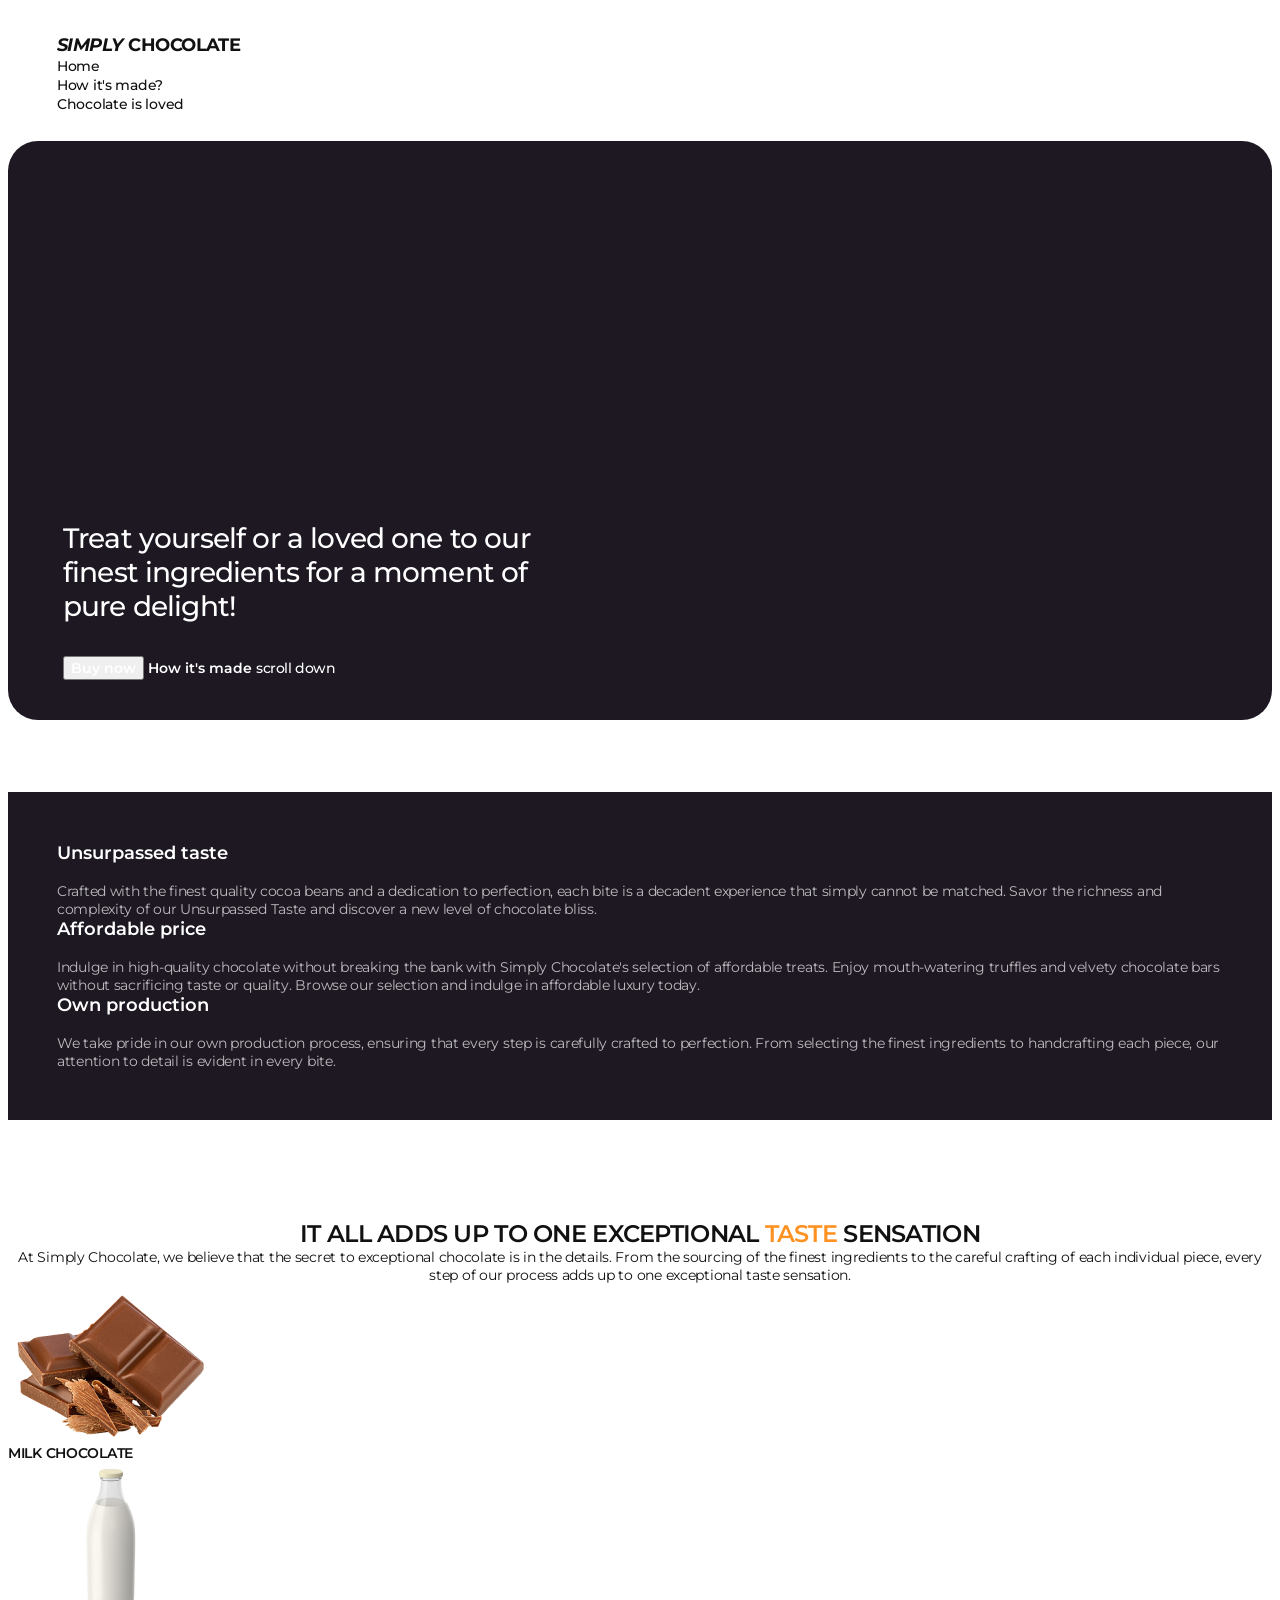
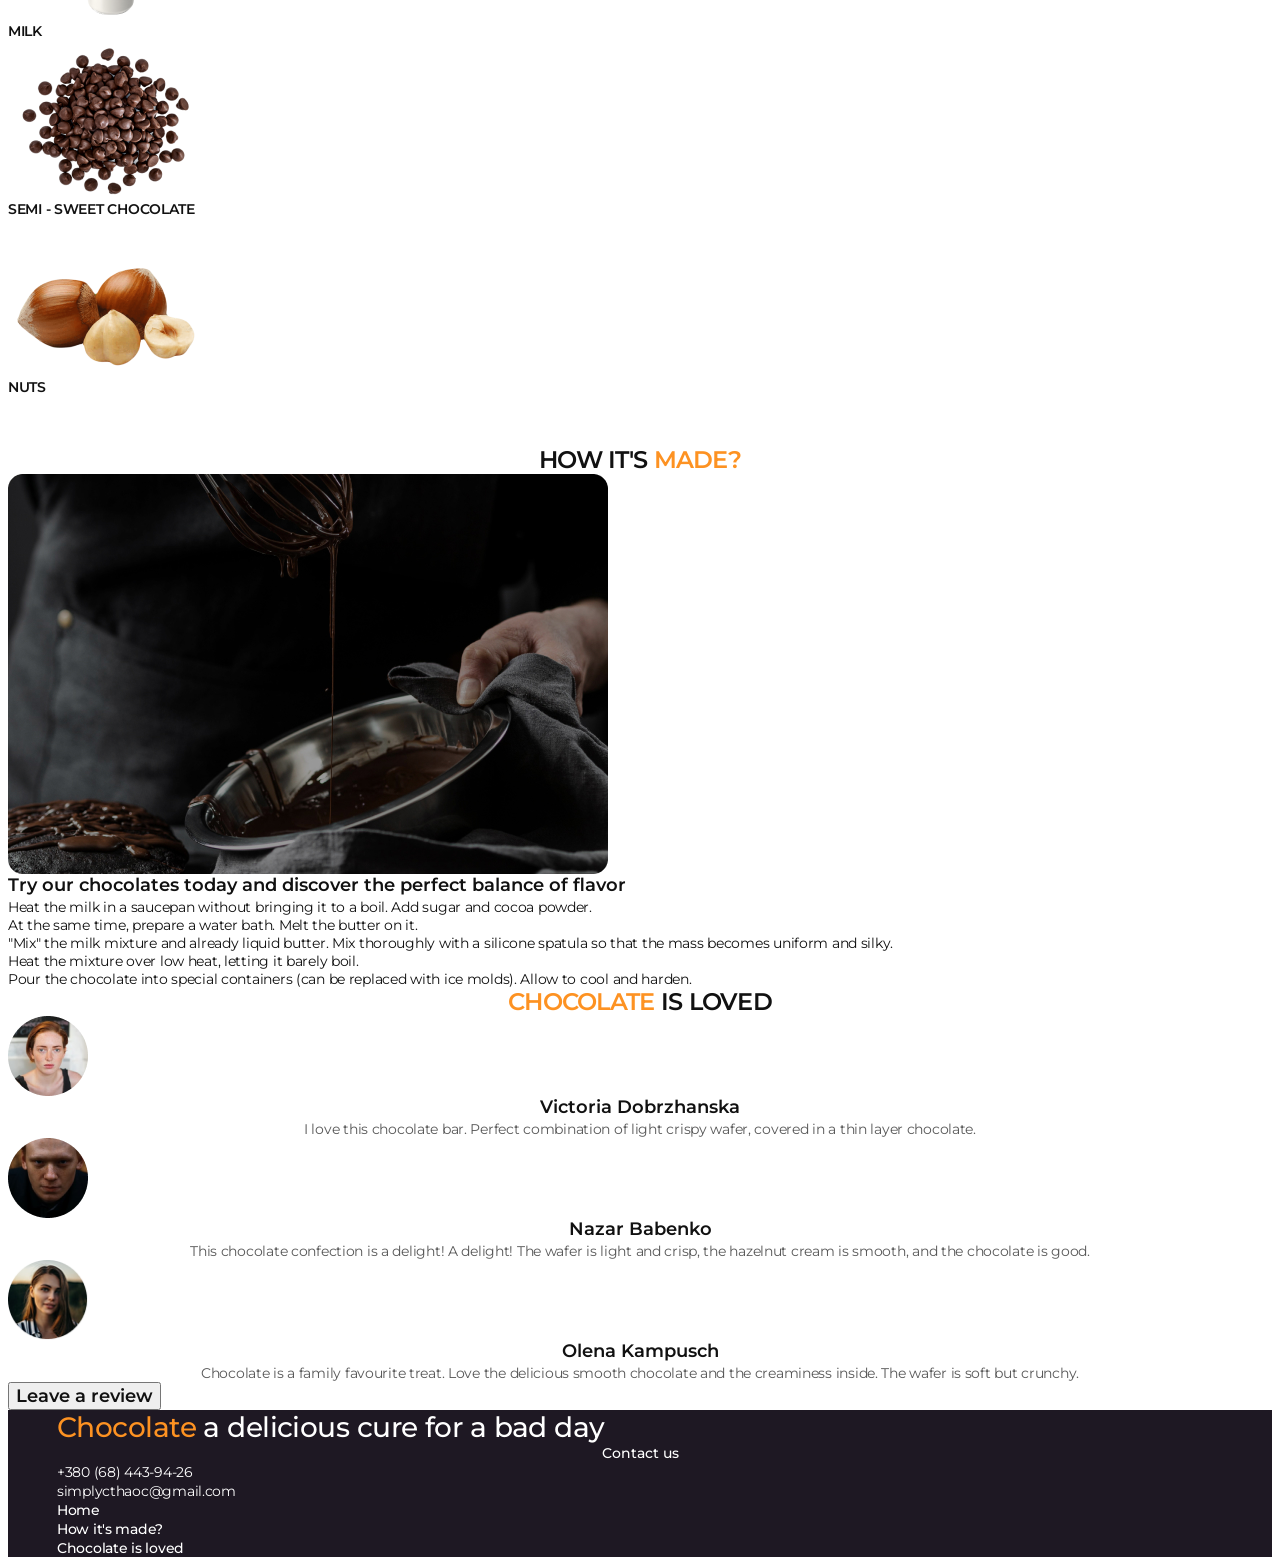
==== commit f74dfe79: "update" ====
--- a/index.html
+++ b/index.html
@@ -25,7 +25,7 @@
               <a class="header-link" href="./index.html">Home</a>
             </li>
             <li class="header-item">
-              <a class="header-link" href="#made">How it’s made?</a>
+              <a class="header-link" href="#made">How it's made?</a>
             </li>
             <li class="header-item">
               <a class="header-link" href="">Chocolate is loved</a>
@@ -42,7 +42,7 @@
             of pure delight!
           </h1>
           <button class="hero-button" type="button">Buy now</button>
-          <a class="hero-button-link" href="#made">How it’s made</a>
+          <a class="hero-button-link" href="#made">How it's made</a>
           <a class="hero-scroll-link" href="#features">scroll down</a>
         </div>
       </section>
@@ -243,7 +243,7 @@
         <address class="footer-contacts">
           <ul class="footer-contacts-list">
             <li class="footer-contacts-item">
-              <a class="footer-contacts-link" href="tel:+380684439426"
+              <a class="footer-contacts-link" href="tel:+380684439456"
                 >+380 (68) 443-94-26</a
               >
             </li>
@@ -261,7 +261,7 @@
             <a class="footer-menu-link" href="./index.html">Home</a>
           </li>
           <li class="footer-menu-item">
-            <a class="footer-menu-link" href="">How it’s made?</a>
+            <a class="footer-menu-link" href="">How it's made?</a>
           </li>
           <li class="footer-menu-item">
             <a class="footer-menu-link" href="">Chocolate is loved</a>
